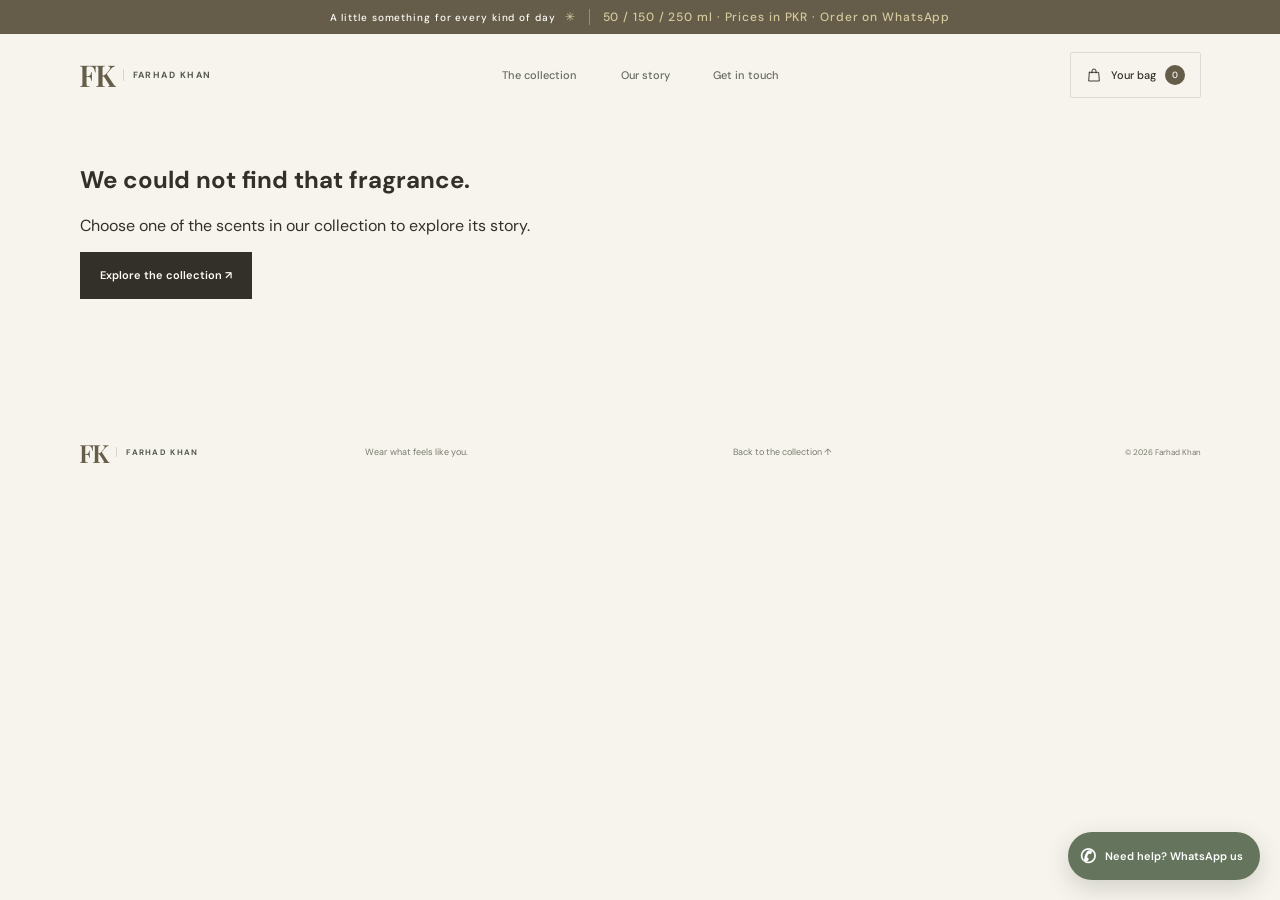
==== product.html @ 8f38ef14 "Upload perfume website" ====
<!DOCTYPE html>
<html lang="en">
  <head>
    <meta charset="UTF-8" />
    <meta name="viewport" content="width=device-width, initial-scale=1.0" />
    <meta name="description" content="Explore perfume notes, sizes, customer reviews, and ordering details at Farhad Khan." />
    <meta name="theme-color" content="#f7f4ed" />
    <title>Perfume details — Farhad Khan</title>
    <link rel="preconnect" href="https://fonts.googleapis.com" />
    <link rel="preconnect" href="https://fonts.gstatic.com" crossorigin />
    <link href="https://fonts.googleapis.com/css2?family=DM+Sans:wght@400;500;600;700&family=Playfair+Display:ital,wght@0,500;0,600;0,700;1,500;1,600&display=swap" rel="stylesheet" />
    <link rel="stylesheet" href="style.css" />
    <link rel="stylesheet" href="product.css" />
  </head>
  <body class="product-page">
    <div class="announcement">A little something for every kind of day <span aria-hidden="true">✳</span><span class="announcement-note">50 / 150 / 250 ml · Prices in PKR · Order on WhatsApp</span></div>
    <header class="site-header">
      <a class="wordmark" href="index.html" aria-label="Farhad Khan home"><span class="wordmark-monogram">FK</span><span class="wordmark-name">FARHAD KHAN</span></a>
      <nav class="main-nav" aria-label="Main navigation"><a href="index.html#collection">The collection</a><a href="index.html#our-story">Our story</a><a href="index.html#contact">Get in touch</a></nav>
      <button class="header-link cart-toggle" type="button" aria-label="Open shopping bag"><svg aria-hidden="true" viewBox="0 0 24 24"><path d="M5 8h14l1 13H4L5 8Z" /><path d="M9 9V6a3 3 0 0 1 6 0v3" /></svg><span class="cart-toggle-label">Your bag</span><span class="cart-count" aria-live="polite">0</span></button>
    </header>

    <main class="product-page-main">
      <nav class="product-breadcrumb" aria-label="Breadcrumb"><a href="index.html">Home</a><span aria-hidden="true">/</span><a href="index.html#collection">The collection</a><span aria-hidden="true">/</span><span data-product-breadcrumb>Perfume details</span></nav>
      <section class="product-detail" aria-labelledby="detail-title">
        <div class="detail-gallery">
          <div class="detail-photo-stage">
            <button class="detail-gallery-arrow" type="button" data-gallery-step="-1" aria-label="Previous product photo">←</button>
            <img class="detail-photo" data-detail-photo src="" alt="" fetchpriority="high" />
            <button class="detail-gallery-arrow" type="button" data-gallery-step="1" aria-label="Next product photo">→</button>
            <span class="detail-photo-caption">PRODUCT PHOTOGRAPHY · FULL IMAGE</span>
          </div>
          <div class="detail-gallery-dots" role="group" aria-label="Choose product photo"></div>
        </div>
        <div class="detail-copy">
          <p class="eyebrow"><span></span> <span data-detail-family></span></p>
          <h1 id="detail-title" data-detail-name></h1>
          <p class="detail-type" data-detail-type></p>
          <div class="detail-rating"><span class="rating-stars" data-rating-stars aria-hidden="true"></span><span data-rating-summary>No ratings yet</span><a href="#reviews" data-review-count>Be the first to leave a review</a></div>
          <p class="detail-description" data-detail-description></p>
          <div class="detail-notes" data-detail-notes></div>
          <p class="detail-stock" data-detail-stock>In stock · please confirm availability on WhatsApp</p>
          <label class="detail-size-label" for="detail-size">Choose your size</label>
          <select id="detail-size" class="detail-size-select" data-detail-size><option value="50">50 ml</option><option value="150">150 ml</option><option value="250">250 ml</option></select>
          <p class="detail-price" data-detail-price></p>
          <p class="detail-price-note">Price in PKR. 50 ml costs PKR 599, 150 ml costs PKR 1,199, and 250 ml costs PKR 2,999.</p>
          <button class="button button-dark detail-add-button" type="button" data-detail-add>Add to bag <span aria-hidden="true">+</span></button>
          <a class="detail-whatsapp" href="https://wa.me/923136000665?text=Hello%20Farhad%20Khan%2C%20I%20have%20a%20question%20about%20a%20perfume." target="_blank" rel="noopener noreferrer">Need help choosing? Chat with us on WhatsApp ↗</a>
        </div>
      </section>

      <section class="detail-reviews" id="reviews" aria-labelledby="reviews-title">
        <div class="reviews-heading"><div><p class="eyebrow"><span></span> From the scent community</p><h2 id="reviews-title">Customer <em>notes.</em></h2></div><p>Reviews are saved only in this browser and are not purchase-verified.</p></div>
        <div class="review-list" data-review-list aria-live="polite"></div>
        <form class="review-form" data-review-form>
          <h3>Leave a review</h3>
          <label>Your name<input name="name" autocomplete="name" required maxlength="60" /></label>
          <label>Your rating<select name="rating" required><option value="">Choose a rating</option><option value="5">5 — Loved it</option><option value="4">4 — Really liked it</option><option value="3">3 — It's nice</option><option value="2">2 — Not for me</option><option value="1">1 — Disappointed</option></select></label>
          <label>Your review<textarea name="review" required minlength="10" maxlength="600" rows="4" placeholder="What did you think of this fragrance?"></textarea></label>
          <button class="button button-dark" type="submit">Post review <span aria-hidden="true">↗</span></button>
          <p class="review-status" role="status" aria-live="polite"></p>
        </form>
      </section>

      <section class="detail-recommendations" aria-labelledby="recommendations-title"><p class="eyebrow"><span></span> More to discover</p><h2 id="recommendations-title">Find your next <em>feeling.</em></h2><div class="recommendation-grid" data-recommendations></div></section>
    </main>
    <footer class="site-footer"><a class="wordmark footer-wordmark" href="index.html"><span class="wordmark-monogram">FK</span><span class="wordmark-name">FARHAD KHAN</span></a><p>Wear what feels like you.</p><a class="footer-top-link" href="index.html#collection">Back to the collection ↑</a><span class="footer-copyright">© 2026 Farhad Khan</span></footer>
    <a class="whatsapp-help" href="https://wa.me/923136000665?text=Hello%20Farhad%20Khan%2C%20I%20need%20help%20choosing%20a%20perfume." target="_blank" rel="noopener noreferrer" aria-label="Get help on WhatsApp"><span class="whatsapp-help-icon" aria-hidden="true">✆</span><span>Need help? WhatsApp us</span></a>

    <dialog class="cart-dialog" id="cart-dialog" aria-labelledby="cart-title">
      <div class="cart-shell"><header class="cart-header"><div><p class="product-family">YOUR FARHAD KHAN EDIT</p><h2 id="cart-title">Your bag <span class="cart-title-count"></span></h2></div><button class="dialog-close" type="button" data-close-cart aria-label="Close shopping bag">×</button></header>
        <div class="cart-items" aria-live="polite"></div><div class="cart-empty" hidden><p>Your bag is waiting for a little something.</p><a class="button button-dark" href="index.html#collection">Explore the collection ↗</a></div>
        <div class="cart-summary"><div class="cart-subtotal-row"><span>Subtotal</span><strong class="cart-subtotal">PKR 0</strong></div><p>Delivery charges and payment are confirmed with you on WhatsApp.</p></div>
        <form class="checkout-form" id="checkout-form"><p class="checkout-heading">Where should we send your order?</p><label>Full name<input name="name" autocomplete="name" required maxlength="100" /></label><div class="checkout-field-row"><label>Phone number<input name="phone" type="tel" autocomplete="tel" required maxlength="30" /></label><label>City<input name="city" autocomplete="address-level2" required maxlength="80" /></label></div><label>Delivery address<textarea name="address" autocomplete="street-address" rows="2" required maxlength="300"></textarea></label><button class="button button-dark checkout-button" type="submit">Continue to WhatsApp <span aria-hidden="true">↗</span></button><a class="whatsapp-fallback" href="#" target="_blank" rel="noopener noreferrer" hidden>Open your WhatsApp order ↗</a><p class="checkout-status" role="status" aria-live="polite"></p><p class="checkout-disclaimer">No online payment is taken here. We will confirm your order, delivery charges and payment method on WhatsApp.</p></form>
      </div>
    </dialog>
    <p class="shop-toast" role="status" aria-live="polite"></p>
    <script src="catalog.js"></script>
    <script src="product.js" defer></script>
  </body>
</html>
---- style.css ----
:root {
  color-scheme: light;
  --ink: #28332d;
  --muted: #777a6d;
  --olive: #777e5c;
  --olive-dark: #545a41;
  --paper: #f7f5ef;
  --white: #fffefa;
  --line: #e8e5db;
  --serif: "Playfair Display", Georgia, serif;
  --sans: "DM Sans", Arial, sans-serif;
}

* {
  box-sizing: border-box;
}

html {
  scroll-behavior: smooth;
}

body {
  margin: 0;
  background: var(--paper);
  color: var(--ink);
  font-family: var(--sans);
  -webkit-font-smoothing: antialiased;
}

a {
  color: inherit;
  text-decoration: none;
}

button {
  font: inherit;
}

.announcement {
  display: flex;
  min-height: 34px;
  align-items: center;
  justify-content: center;
  gap: 9px;
  background: var(--olive-dark);
  color: #fffefa;
  font-size: 10px;
  font-weight: 500;
  letter-spacing: 0.09em;
  text-align: center;
}

.announcement span {
  color: #d5ca9e;
  font-size: 12px;
}

.site-header {
  position: relative;
  z-index: 2;
  display: flex;
  min-height: 82px;
  align-items: center;
  justify-content: space-between;
  gap: 28px;
  padding: 0 max(6.2vw, calc((100vw - 1240px) / 2));
  background: var(--paper);
}

.wordmark {
  display: inline-flex;
  flex: 0 0 auto;
  align-items: center;
  gap: 9px;
}

.wordmark-monogram {
  color: var(--olive-dark);
  font-family: var(--serif);
  font-size: 30px;
  font-weight: 600;
  letter-spacing: -0.08em;
  line-height: 1;
}

.wordmark-name {
  padding-left: 9px;
  border-left: 1px solid #d7d5cb;
  color: #56594f;
  font-size: 9px;
  font-weight: 700;
  letter-spacing: 0.16em;
}

.main-nav {
  display: flex;
  align-items: center;
  gap: clamp(22px, 3.4vw, 48px);
}

.main-nav a,
.header-link {
  font-size: 11px;
  font-weight: 500;
  transition: color 160ms ease;
}

.main-nav a {
  color: #686b61;
}

.main-nav a:hover,
.header-link:hover {
  color: var(--olive);
}

.header-link {
  padding: 12px 15px;
  border: 1px solid #dedbd1;
  border-radius: 2px;
  white-space: nowrap;
}

.cart-toggle {
  display: inline-flex;
  align-items: center;
  gap: 9px;
  background: transparent;
  color: var(--ink);
  cursor: pointer;
}

.cart-toggle svg {
  width: 16px;
  height: 16px;
  fill: none;
  stroke: currentColor;
  stroke-linecap: round;
  stroke-linejoin: round;
  stroke-width: 1.4px;
}

.cart-count {
  display: grid;
  width: 20px;
  height: 20px;
  place-items: center;
  border-radius: 50%;
  background: var(--olive-dark);
  color: #fffefa;
  font-size: 9px;
}

.cart-toggle.has-bump .cart-count {
  animation: bag-bump 420ms ease;
}

.hero {
  position: relative;
  display: grid;
  min-height: 535px;
  grid-template-columns: 1.1fr 0.9fr;
  align-items: center;
  gap: 7%;
  overflow: hidden;
  padding: 74px max(10.5vw, calc((100vw - 1120px) / 2)) 82px;
  background:
    radial-gradient(ellipse at 79% 49%, rgba(212, 214, 194, 0.44), transparent 35%),
    #eceee6;
}

.hero-copy {
  position: relative;
  z-index: 1;
  max-width: 500px;
}

.eyebrow {
  display: flex;
  align-items: center;
  gap: 9px;
  margin: 0 0 22px;
  color: var(--olive);
  font-size: 9px;
  font-weight: 700;
  letter-spacing: 0.17em;
  text-transform: uppercase;
}

.eyebrow > span {
  width: 19px;
  height: 1px;
  background: var(--olive);
}

.hero h1,
.section-heading h2,
.story h2 {
  margin: 0;
  font-family: var(--serif);
  font-weight: 500;
  letter-spacing: -0.055em;
}

.hero h1 {
  font-size: clamp(53px, 6.1vw, 80px);
  line-height: 1.03;
}

.hero h1 em,
.section-heading h2 em,
.story h2 em {
  color: var(--olive);
  font-weight: 500;
}

.hero-description {
  max-width: 365px;
  margin: 23px 0 27px;
  color: #686c61;
  font-size: 13px;
  line-height: 1.85;
}

.button {
  display: inline-flex;
  min-height: 47px;
  align-items: center;
  justify-content: center;
  gap: 22px;
  padding: 0 19px;
  border: 1px solid var(--ink);
  font-size: 11px;
  font-weight: 600;
  transition:
    background-color 160ms ease,
    color 160ms ease;
}

.button-dark {
  background: var(--ink);
  color: var(--white);
}

.button-dark:hover {
  background: var(--olive-dark);
  border-color: var(--olive-dark);
}

.hero-footnote {
  margin: 18px 0 0;
  color: #777a6d;
  font-size: 9px;
  letter-spacing: 0.035em;
}

.hero-art {
  position: relative;
  display: grid;
  width: min(100%, 380px);
  aspect-ratio: 0.96;
  place-items: center;
  justify-self: center;
  border: 1px solid rgba(119, 126, 92, 0.2);
  border-radius: 50%;
  background:
    radial-gradient(circle at 50% 49%, rgba(255, 254, 250, 0.91) 0 34%, transparent 34.5%),
    radial-gradient(circle, rgba(244, 242, 232, 0.72) 0 48%, transparent 48.5%);
  transform-style: preserve-3d;
  transition:
    transform 300ms ease,
    box-shadow 300ms ease;
}

@media (hover: hover) and (pointer: fine) {
  .hero-art:hover {
    transform: perspective(850px) rotateX(5deg) rotateY(-7deg);
    box-shadow: 0 28px 54px rgba(67, 72, 51, 0.12);
  }
}

.hero-art::before,
.hero-art::after {
  position: absolute;
  width: 70%;
  height: 70%;
  border: 1px solid rgba(119, 126, 92, 0.14);
  border-radius: 50%;
  content: "";
}

.hero-art::after {
  width: 83%;
  height: 83%;
  border-style: dashed;
  border-color: rgba(119, 126, 92, 0.12);
}

.hero-seal {
  position: relative;
  z-index: 1;
  display: flex;
  width: 180px;
  height: 180px;
  flex-direction: column;
  align-items: center;
  justify-content: center;
  border: 1px solid #c8c9b5;
  border-radius: 50%;
  background: #f9f8f2;
  box-shadow: 0 12px 40px rgba(67, 72, 51, 0.08);
  text-align: center;
  transform: translateZ(36px);
}

.seal-small,
.seal-mark {
  color: #787c66;
  font-size: 7px;
  font-weight: 600;
  letter-spacing: 0.2em;
}

.seal-large {
  margin: 9px 0 11px;
  color: var(--ink);
  font-family: var(--serif);
  font-size: 31px;
  font-style: italic;
  letter-spacing: -0.04em;
  line-height: 1.06;
}

.seal-mark {
  font-size: 6px;
}

.hero-art-label,
.hero-art-caption {
  position: absolute;
  z-index: 1;
  color: #777b67;
  font-size: 8px;
  font-weight: 600;
  letter-spacing: 0.14em;
  line-height: 1.8;
}

.hero-art-label {
  top: 11%;
  right: 7%;
  text-align: right;
}

.hero-art-caption {
  bottom: 10%;
  left: 8%;
  font-family: var(--serif);
  font-size: 11px;
  font-style: italic;
  font-weight: 500;
  letter-spacing: 0.04em;
}

.hero-art-spark {
  position: absolute;
  z-index: 1;
  color: #949878;
}

.hero-art-spark-one {
  top: 25%;
  left: 10%;
  font-size: 22px;
}

.hero-art-spark-two {
  right: 13%;
  bottom: 23%;
  font-size: 16px;
}

.hero-side-note {
  position: absolute;
  top: 50%;
  right: 22px;
  color: #8a8d7e;
  font-size: 8px;
  letter-spacing: 0.18em;
  writing-mode: vertical-rl;
}

.section-wrap {
  width: min(1080px, calc(100% - 80px));
  margin: 0 auto;
}

.collection {
  padding-top: 93px;
  padding-bottom: 103px;
}

.section-heading {
  display: flex;
  align-items: flex-end;
  justify-content: space-between;
  gap: 30px;
}

.section-heading .eyebrow {
  margin-bottom: 14px;
}

.section-heading h2,
.story h2 {
  font-size: clamp(37px, 4.2vw, 52px);
  line-height: 1.16;
}

.section-intro {
  max-width: 260px;
  margin: 0 0 5px;
  color: var(--muted);
  font-size: 11px;
  line-height: 1.85;
}

.collection-toolbar {
  display: flex;
  min-height: 68px;
  align-items: center;
  justify-content: space-between;
  gap: 20px;
  margin-top: 34px;
  border-top: 1px solid var(--line);
  border-bottom: 1px solid var(--line);
}

.collection-count {
  flex: 0 0 auto;
  margin: 0;
  color: #777a6d;
  font-size: 8px;
  font-weight: 700;
  letter-spacing: 0.14em;
}

.collection-count span {
  padding: 0 4px;
  color: #b6b5a5;
}

.price-note {
  margin: 12px 0 0;
  color: var(--muted);
  font-size: 9px;
  text-align: right;
}

.filter-list {
  display: flex;
  flex-wrap: wrap;
  gap: 5px;
}

.filter-button {
  min-height: 31px;
  padding: 0 13px;
  border: 1px solid transparent;
  border-radius: 20px;
  background: transparent;
  color: #74766d;
  cursor: pointer;
  font-size: 9px;
  transition:
    border-color 160ms ease,
    background-color 160ms ease,
    color 160ms ease;
}

.filter-button:hover {
  border-color: #d7d8ca;
}

.filter-button.is-active {
  border-color: var(--olive-dark);
  background: var(--olive-dark);
  color: #fffefa;
}

.product-grid {
  display: grid;
  grid-template-columns: repeat(2, minmax(0, 1fr));
  gap: 42px 27px;
  padding-top: 28px;
}

.product-card {
  --tilt-x: 0deg;
  --tilt-y: 0deg;
  --glow-x: 50%;
  --glow-y: 50%;
  position: relative;
  min-width: 0;
  border: 1px solid rgba(117, 117, 93, 0.12);
  background: var(--white);
  box-shadow: 0 6px 20px rgba(40, 51, 45, 0.055);
  transform: perspective(1100px) rotateX(var(--tilt-x)) rotateY(var(--tilt-y));
  transform-style: preserve-3d;
  transition:
    transform 220ms ease,
    box-shadow 220ms ease;
  will-change: transform;
}

.product-card::after {
  position: absolute;
  z-index: 2;
  inset: 0;
  background: radial-gradient(
    circle at var(--glow-x) var(--glow-y),
    rgba(255, 255, 255, 0.2),
    transparent 42%
  );
  content: "";
  opacity: 0;
  pointer-events: none;
  transition: opacity 180ms ease;
}

.product-card[hidden] {
  display: none;
}

.product-card.is-tilting {
  transition:
    transform 80ms ease-out,
    box-shadow 220ms ease;
  box-shadow: 0 22px 42px rgba(40, 51, 45, 0.15);
}

.product-card.is-tilting::after {
  opacity: 1;
}

.product-card > .product-image {
  transform: translateZ(18px);
}

.product-card > .product-info {
  position: relative;
  z-index: 1;
  transform: translateZ(11px);
}

.product-image-button {
  display: block;
  width: 100%;
  padding: 0;
  border: 0;
  color: inherit;
  cursor: pointer;
  font: inherit;
  text-align: left;
}

.product-image {
  position: relative;
  overflow: hidden;
  aspect-ratio: 1.13 / 1;
  background-color: #e7e2d7;
  background-image: url("./assets/fragrance-collection.png");
  background-repeat: no-repeat;
  background-size: 240% auto;
  isolation: isolate;
}

.image-view-label {
  position: absolute;
  right: 12px;
  bottom: 12px;
  left: 12px;
  display: flex;
  min-height: 40px;
  align-items: center;
  justify-content: space-between;
  padding: 0 13px;
  background: rgba(255, 254, 250, 0.95);
  color: var(--ink);
  font-size: 10px;
  font-weight: 600;
  opacity: 0;
  transform: translateY(7px);
  transition:
    opacity 180ms ease,
    transform 180ms ease;
}

.product-image-button:hover .image-view-label,
.product-image-button:focus-visible .image-view-label {
  opacity: 1;
  transform: translateY(0);
}

.product-image::after {
  position: absolute;
  z-index: -1;
  inset: 0;
  background: linear-gradient(180deg, rgba(31, 35, 28, 0.12), transparent 22%, transparent 72%, rgba(31, 35, 28, 0.18));
  content: "";
}

.image-oud {
  background-position: 10% 6%;
}

.image-sirf {
  background-position: 95% 6%;
}

.image-kashish {
  background-position: 10% 74%;
}

.image-elixir {
  background-position: 95% 74%;
}

.image-number,
.image-note {
  position: absolute;
  top: 16px;
  color: #fffefa;
  font-size: 8px;
  font-weight: 600;
  letter-spacing: 0.14em;
  text-shadow: 0 1px 6px rgba(31, 35, 28, 0.45);
}

.image-number {
  left: 17px;
}

.image-note {
  right: 17px;
  font-family: var(--serif);
  font-size: 11px;
  font-style: italic;
  font-weight: 500;
  letter-spacing: 0.025em;
}

.product-info {
  padding: 21px 21px 22px;
}

.product-title-row {
  display: flex;
  align-items: flex-start;
  justify-content: space-between;
  gap: 14px;
}

.product-family {
  margin: 0 0 7px;
  color: var(--olive);
  font-size: 8px;
  font-weight: 700;
  letter-spacing: 0.17em;
}

.product-title-row h3 {
  margin: 0;
  font-family: var(--serif);
  font-size: clamp(22px, 2.7vw, 30px);
  font-weight: 500;
  letter-spacing: -0.045em;
  line-height: 1.17;
}

.product-name-button {
  padding: 0;
  border: 0;
  background: none;
  color: inherit;
  cursor: pointer;
  font: inherit;
  text-align: left;
}

.product-name-button:hover {
  color: var(--olive-dark);
}

.product-star {
  padding-top: 2px;
  color: #979a78;
  font-size: 17px;
}

.product-type {
  margin: 11px 0 17px;
  color: #6d7066;
  font-size: 9px;
  letter-spacing: 0.025em;
}

.scent-notes {
  display: grid;
  gap: 6px;
  padding-top: 13px;
  border-top: 1px solid #edebe4;
}

.scent-notes p {
  display: grid;
  grid-template-columns: 47px 1fr;
  gap: 9px;
  margin: 0;
  color: #55594f;
  font-size: 9px;
  line-height: 1.55;
}

.scent-notes p > span {
  color: #91927f;
  font-size: 7px;
  font-weight: 700;
  letter-spacing: 0.13em;
}

.product-buy-row {
  display: flex;
  align-items: center;
  justify-content: space-between;
  gap: 12px;
  padding-top: 16px;
  margin-top: 17px;
  border-top: 1px solid #edebe4;
}

.product-price {
  margin: 0;
  color: var(--ink);
  font-family: var(--serif);
  font-size: 17px;
  font-weight: 600;
  white-space: nowrap;
}

.product-price span {
  color: var(--muted);
  font-family: var(--sans);
  font-size: 8px;
  font-weight: 400;
}

.add-to-cart {
  display: inline-flex;
  min-height: 39px;
  align-items: center;
  justify-content: center;
  gap: 11px;
  padding: 0 13px;
  border: 1px solid var(--olive-dark);
  background: var(--olive-dark);
  color: var(--white);
  cursor: pointer;
  font-size: 9px;
  font-weight: 600;
  transition:
    background-color 160ms ease,
    color 160ms ease,
    transform 160ms ease;
}

.add-to-cart:hover {
  transform: translateY(-2px);
  background: transparent;
  color: var(--olive-dark);
}

.add-to-cart > span {
  font-size: 15px;
  font-weight: 400;
}

.filter-empty {
  margin: 30px 0 0;
  color: var(--muted);
  font-size: 13px;
}

.story {
  position: relative;
  display: grid;
  min-height: 284px;
  grid-template-columns: 1fr 0.72fr;
  align-content: center;
  align-items: center;
  column-gap: 50px;
  row-gap: 18px;
  overflow: hidden;
  padding: 56px max(10.5vw, calc((100vw - 1120px) / 2));
  background: #e9eae1;
}

.story-mark {
  position: absolute;
  right: 5%;
  bottom: -60px;
  color: rgba(119, 126, 92, 0.055);
  font-family: var(--serif);
  font-size: 310px;
  letter-spacing: -0.1em;
  line-height: 1;
  pointer-events: none;
}

.story-copy,
.story-description,
.text-link {
  position: relative;
  z-index: 1;
}

.story-copy .eyebrow {
  margin-bottom: 15px;
}

.story h2 {
  font-size: clamp(34px, 4vw, 48px);
}

.story-description {
  max-width: 310px;
  margin: 22px 0 0;
  color: #696d61;
  font-size: 11px;
  line-height: 1.9;
}

.text-link {
  justify-self: start;
  padding-bottom: 5px;
  border-bottom: 1px solid #9c9e8b;
  color: var(--olive-dark);
  font-size: 10px;
  font-weight: 600;
}

.text-link span {
  margin-left: 12px;
}

.site-footer {
  display: grid;
  min-height: 107px;
  grid-template-columns: 1fr 1fr 1fr 1fr;
  align-items: center;
  gap: 20px;
  padding: 20px max(6.2vw, calc((100vw - 1240px) / 2));
  background: var(--paper);
}

.footer-wordmark .wordmark-monogram {
  font-size: 25px;
}

.footer-wordmark .wordmark-name {
  font-size: 8px;
}

.site-footer > p,
.footer-top-link,
.footer-copyright {
  margin: 0;
  color: #777a6d;
  font-size: 9px;
}

.footer-top-link {
  justify-self: center;
}

.footer-copyright {
  justify-self: end;
  font-size: 8px;
}

.product-dialog,
.cart-dialog {
  padding: 0;
  border: 1px solid rgba(117, 117, 93, 0.18);
  background: var(--white);
  color: var(--ink);
  box-shadow: 0 28px 90px rgba(30, 36, 30, 0.2);
}

.product-dialog {
  width: min(740px, calc(100% - 36px));
  max-width: 740px;
  max-height: min(620px, calc(100dvh - 36px));
  overflow: auto;
}

.product-dialog::backdrop,
.cart-dialog::backdrop {
  background: rgba(28, 33, 28, 0.53);
  backdrop-filter: blur(4px);
}

.product-dialog[open] {
  animation: dialog-arrive 240ms ease-out both;
}

.product-dialog-shell {
  position: relative;
  display: grid;
  min-height: 410px;
  grid-template-columns: 1fr 1fr;
}

.dialog-close {
  position: absolute;
  z-index: 3;
  top: 13px;
  right: 13px;
  display: grid;
  width: 36px;
  height: 36px;
  place-items: center;
  border: 1px solid var(--line);
  border-radius: 50%;
  background: var(--white);
  color: var(--ink);
  cursor: pointer;
  font-size: 22px;
  line-height: 1;
}

.quick-view-image {
  min-height: 410px;
  background-color: #e7e2d7;
  background-image: url("./assets/fragrance-collection.png");
  background-repeat: no-repeat;
  background-size: 240% auto;
}

.quick-view-info {
  display: flex;
  flex-direction: column;
  align-items: flex-start;
  justify-content: center;
  padding: 48px 32px 32px;
}

.quick-view-info h2,
.cart-header h2 {
  margin: 0;
  font-family: var(--serif);
  font-size: clamp(29px, 4vw, 39px);
  font-weight: 500;
  letter-spacing: -0.05em;
  line-height: 1.15;
}

.quick-view-info .product-type {
  margin: 12px 0 19px;
  line-height: 1.65;
}

.quick-view-info .scent-notes {
  width: 100%;
}

.quick-view-price {
  margin: 20px 0 13px;
  font-family: var(--serif);
  font-size: 21px;
  font-weight: 600;
}

.quick-view-add {
  width: 100%;
  min-height: 46px;
}

.sample-price-reminder {
  margin: 10px 0 0;
  color: var(--muted);
  font-size: 9px;
}

.cart-dialog {
  width: min(490px, 100%);
  max-width: none;
  height: 100dvh;
  max-height: 100dvh;
  margin: 0 0 0 auto;
  overflow: auto;
  border-right: 0;
  border-top: 0;
  border-bottom: 0;
}

.cart-dialog[open] {
  animation: drawer-arrive 260ms ease-out both;
}

.cart-shell {
  min-height: 100%;
  padding: 28px 27px 24px;
}

.cart-header {
  position: relative;
  display: flex;
  align-items: center;
  justify-content: space-between;
  padding: 6px 47px 19px 0;
  border-bottom: 1px solid var(--line);
}

.cart-header .product-family {
  margin-bottom: 8px;
}

.cart-header h2 {
  font-size: 32px;
}

.cart-header .dialog-close {
  top: 4px;
  right: 0;
}

.cart-item {
  display: grid;
  grid-template-columns: 86px minmax(0, 1fr);
  gap: 15px;
  padding: 19px 0;
  border-bottom: 1px solid var(--line);
  animation: product-arrive 340ms ease backwards;
}

.cart-item-image {
  width: 86px;
  height: 92px;
  background-color: #e7e2d7;
  background-image: url("./assets/fragrance-collection.png");
  background-repeat: no-repeat;
  background-size: 260% auto;
}

.cart-item-details {
  min-width: 0;
}

.cart-item-details h3 {
  margin: 0;
  font-family: var(--serif);
  font-size: 18px;
  font-weight: 500;
}

.cart-item-size,
.cart-item-price {
  margin: 4px 0 0;
  font-size: 10px;
}

.cart-item-price {
  font-weight: 700;
}

.quantity-controls {
  display: flex;
  align-items: center;
  gap: 10px;
  margin-top: 10px;
}

.quantity-button {
  display: grid;
  width: 26px;
  height: 26px;
  place-items: center;
  border: 1px solid var(--line);
  background: transparent;
  color: var(--ink);
  cursor: pointer;
  font-size: 15px;
}

.quantity-controls > span {
  min-width: 14px;
  font-size: 10px;
  text-align: center;
}

.remove-item {
  padding: 4px 0;
  margin-left: auto;
  border: 0;
  background: transparent;
  color: var(--muted);
  cursor: pointer;
  font-size: 9px;
  text-decoration: underline;
  text-underline-offset: 3px;
}

.cart-empty {
  padding: 41px 0;
  text-align: center;
}

.cart-empty > p {
  margin: 0 0 19px;
  color: var(--muted);
  font-size: 12px;
}

.cart-empty .button {
  min-height: 42px;
  font-size: 10px;
}

.cart-summary {
  padding: 17px 0 13px;
}

.cart-subtotal-row {
  display: flex;
  align-items: center;
  justify-content: space-between;
  font-size: 12px;
}

.cart-subtotal-row strong {
  font-family: var(--serif);
  font-size: 19px;
}

.cart-summary > p {
  margin: 7px 0 0;
  color: var(--muted);
  font-size: 9px;
  line-height: 1.6;
}

.checkout-form {
  display: grid;
  gap: 13px;
  padding-top: 16px;
  border-top: 1px solid var(--line);
}

.checkout-form[hidden] {
  display: none;
}

.checkout-heading {
  margin: 0;
  font-family: var(--serif);
  font-size: 19px;
}

.checkout-form label {
  display: grid;
  gap: 6px;
  color: #575a50;
  font-size: 9px;
  font-weight: 600;
}

.checkout-form input,
.checkout-form textarea {
  width: 100%;
  min-height: 38px;
  padding: 9px 10px;
  border: 1px solid #e1dfd5;
  border-radius: 0;
  background: #fffefa;
  color: var(--ink);
  font: 11px var(--sans);
}

.checkout-form textarea {
  min-height: 56px;
  resize: vertical;
}

.checkout-field-row {
  display: grid;
  grid-template-columns: 1fr 1fr;
  gap: 12px;
}

.checkout-button {
  width: 100%;
  min-height: 47px;
  margin-top: 1px;
  cursor: pointer;
}

.checkout-form button > span {
  margin-left: auto;
}

.whatsapp-fallback:not([hidden]) {
  justify-self: center;
  color: var(--olive-dark);
  font-size: 10px;
  font-weight: 600;
  text-decoration: underline;
  text-underline-offset: 3px;
}

.checkout-status {
  margin: 0;
  color: var(--olive-dark);
  font-size: 10px;
  line-height: 1.5;
}

.checkout-disclaimer {
  margin: 0;
  color: var(--muted);
  font-size: 9px;
  line-height: 1.65;
}

.shop-toast {
  position: fixed;
  z-index: 10;
  right: 22px;
  bottom: 22px;
  max-width: calc(100% - 32px);
  padding: 13px 18px;
  margin: 0;
  background: var(--ink);
  color: var(--white);
  font-size: 11px;
  box-shadow: 0 8px 26px rgba(40, 51, 45, 0.17);
  opacity: 0;
  pointer-events: none;
  transform: translateY(9px);
  transition:
    opacity 180ms ease,
    transform 180ms ease;
}

.shop-toast.is-visible {
  opacity: 1;
  transform: translateY(0);
}

.product-card {
  animation: product-arrive 550ms backwards;
}

.product-card:nth-child(2) {
  animation-delay: 70ms;
}

.product-card:nth-child(3) {
  animation-delay: 140ms;
}

.product-card:nth-child(4) {
  animation-delay: 210ms;
}

.hero-copy {
  animation: hero-copy-arrive 700ms ease-out backwards;
}

.hero-art {
  animation: hero-art-arrive 800ms ease-out backwards;
}

@keyframes product-arrive {
  from {
    opacity: 0;
    transform: perspective(1100px) translateY(18px) rotateX(-2deg);
  }

  to {
    opacity: 1;
    transform: perspective(1100px) rotateX(var(--tilt-x)) rotateY(var(--tilt-y));
  }
}

@keyframes hero-copy-arrive {
  from {
    opacity: 0;
    transform: translateY(18px);
  }

  to {
    opacity: 1;
    transform: translateY(0);
  }
}

@keyframes hero-art-arrive {
  from {
    opacity: 0;
    transform: perspective(850px) rotateY(-9deg) scale(0.96);
  }

  to {
    opacity: 1;
    transform: perspective(850px) rotateY(0) scale(1);
  }
}

@keyframes bag-bump {
  45% {
    transform: scale(1.2);
  }

  100% {
    transform: scale(1);
  }
}

@keyframes dialog-arrive {
  from {
    opacity: 0;
    transform: translateY(12px) scale(0.98);
  }

  to {
    opacity: 1;
    transform: translateY(0) scale(1);
  }
}

@keyframes drawer-arrive {
  from {
    opacity: 0.6;
    transform: translateX(22px);
  }

  to {
    opacity: 1;
    transform: translateX(0);
  }
}

@media (min-width: 1400px) {
  .hero,
  .story {
    padding-right: calc((100vw - 1120px) / 2);
    padding-left: calc((100vw - 1120px) / 2);
  }
}

@media (max-width: 800px) {
  .site-header {
    min-height: 73px;
    flex-wrap: wrap;
    gap: 12px 20px;
    padding-right: 5%;
    padding-left: 5%;
  }

  .main-nav {
    order: 3;
    width: 100%;
    justify-content: center;
    gap: 32px;
    padding: 0 0 14px;
  }

  .header-link {
    margin-left: auto;
    padding: 10px 12px;
    font-size: 10px;
  }

  .hero {
    min-height: 465px;
    gap: 4%;
    padding: 64px 7%;
  }

  .hero h1 {
    font-size: clamp(49px, 7vw, 65px);
  }

  .hero-art {
    width: min(100%, 310px);
  }

  .hero-seal {
    width: 150px;
    height: 150px;
  }

  .seal-large {
    font-size: 27px;
  }

  .section-wrap {
    width: calc(100% - 56px);
  }

  .product-grid {
    gap: 28px 20px;
  }

  .product-info {
    padding: 18px 16px;
  }

  .story {
    column-gap: 30px;
    padding-right: 7%;
    padding-left: 7%;
  }

  .story-mark {
    font-size: 250px;
  }

  .site-footer {
    grid-template-columns: 1fr 1fr;
    row-gap: 16px;
    padding: 24px 6%;
  }

  .footer-top-link {
    justify-self: end;
  }

  .footer-copyright {
    justify-self: end;
  }
}

@media (max-width: 560px) {
  .announcement {
    min-height: 31px;
    font-size: 9px;
  }

  .site-header {
    min-height: 68px;
    gap: 11px;
  }

  .wordmark-monogram {
    font-size: 27px;
  }

  .wordmark-name {
    font-size: 8px;
  }

  .header-link {
    padding: 9px 10px;
    font-size: 9px;
  }

  .cart-toggle {
    gap: 7px;
  }

  .cart-toggle svg {
    width: 15px;
    height: 15px;
  }

  .main-nav {
    justify-content: space-between;
    gap: 14px;
    padding-bottom: 13px;
  }

  .main-nav a {
    font-size: 10px;
  }

  .hero {
    min-height: 0;
    grid-template-columns: 1fr;
    gap: 37px;
    padding: 58px 8% 49px;
  }

  .hero h1 {
    font-size: clamp(53px, 13vw, 70px);
  }

  .hero-description {
    margin-top: 18px;
    font-size: 12px;
  }

  .hero-art {
    width: min(78%, 280px);
  }

  .hero-side-note {
    top: auto;
    right: 13px;
    bottom: 18px;
  }

  .section-wrap {
    width: calc(100% - 36px);
  }

  .collection {
    padding-top: 66px;
    padding-bottom: 71px;
  }

  .section-heading {
    align-items: flex-start;
    flex-direction: column;
    gap: 13px;
  }

  .section-heading h2 {
    font-size: clamp(36px, 10vw, 48px);
  }

  .section-intro {
    max-width: 310px;
  }

  .collection-toolbar {
    align-items: flex-start;
    flex-direction: column;
    gap: 10px;
    padding: 15px 0;
    margin-top: 23px;
  }

  .filter-list {
    gap: 3px;
  }

  .filter-button {
    padding-right: 10px;
    padding-left: 10px;
    font-size: 8px;
  }

  .product-grid {
    grid-template-columns: 1fr;
    gap: 24px;
    padding-top: 19px;
  }

  .product-image {
    aspect-ratio: 1.1 / 1;
  }

  .product-info {
    padding: 19px 17px 20px;
  }

  .product-title-row h3 {
    font-size: 28px;
  }

  .product-buy-row {
    gap: 8px;
  }

  .product-price {
    font-size: 15px;
  }

  .product-price span {
    font-size: 7px;
  }

  .product-buy-row .add-to-cart {
    gap: 6px;
    padding: 0 9px;
    font-size: 8px;
  }

  .product-type {
    font-size: 9px;
  }

  .scent-notes p {
    font-size: 10px;
  }

  .story {
    min-height: 0;
    grid-template-columns: 1fr;
    gap: 6px;
    padding: 48px 8%;
  }

  .story h2 {
    font-size: clamp(34px, 9vw, 43px);
  }

  .story-description {
    margin: 12px 0 5px;
  }

  .story-mark {
    right: -20px;
    bottom: -38px;
    font-size: 190px;
  }

  .site-footer {
    grid-template-columns: 1fr auto;
    gap: 15px 12px;
    padding: 23px 7%;
  }

  .site-footer > p {
    grid-column: 1;
    grid-row: 2;
  }

  .footer-top-link {
    grid-column: 2;
    grid-row: 1;
  }

  .footer-copyright {
    grid-column: 2;
    grid-row: 2;
    font-size: 7px;
  }

  .product-dialog {
    width: calc(100% - 24px);
    max-height: calc(100dvh - 24px);
  }

  .product-dialog-shell {
    grid-template-columns: 1fr;
  }

  .quick-view-image {
    min-height: min(57vw, 250px);
  }

  .quick-view-info {
    padding: 21px 20px 22px;
  }

  .quick-view-info h2 {
    padding-right: 20px;
    font-size: 31px;
  }

  .quick-view-info .product-type {
    margin-bottom: 13px;
  }

  .quick-view-price {
    margin: 15px 0 10px;
    font-size: 19px;
  }

  .cart-dialog {
    width: 100%;
  }

  .cart-shell {
    padding: 23px 19px 20px;
  }

  .checkout-field-row {
    gap: 9px;
  }
}

@media (prefers-reduced-motion: reduce) {
  html {
    scroll-behavior: auto;
  }

  *,
  *::before,
  *::after {
    transition-duration: 0.01ms !important;
    animation-duration: 0.01ms !important;
    animation-iteration-count: 1 !important;
  }
}

.hero-campaign {
  min-height: clamp(650px, calc(100svh - 116px), 920px);
  grid-template-columns: minmax(260px, 0.78fr) minmax(0, 1.22fr);
  gap: clamp(32px, 6vw, 88px);
  padding: 54px max(9vw, calc((100vw - 1200px) / 2)) 82px;
  background:
    radial-gradient(ellipse at 73% 48%, rgba(139, 94, 255, 0.46), transparent 35%),
    radial-gradient(ellipse at 92% 17%, rgba(62, 148, 226, 0.2), transparent 28%),
    radial-gradient(ellipse at 15% 91%, rgba(119, 77, 195, 0.24), transparent 39%),
    linear-gradient(122deg, #100e1e 0%, #19132d 46%, #241342 100%);
}

.hero-campaign::before {
  border-color: rgba(205, 184, 255, 0.16);
}

.hero-campaign .hero-copy {
  z-index: 2;
  max-width: 470px;
  transform-style: preserve-3d;
}

.campaign-eyebrow,
.campaign-eyebrow .hero-family-label {
  color: #c8b4ff;
}

.campaign-eyebrow .hero-family-label {
  width: auto;
  height: auto;
  background: none;
}

.campaign-eyebrow > span:first-child {
  background: #c8b4ff;
}

.campaign-overline {
  color: #c3b6dd;
  font-size: 9px;
  letter-spacing: 0.17em;
}

.hero-campaign h1 {
  max-width: 520px;
  color: #332f29;
  font-size: clamp(54px, 6.3vw, 83px);
  line-height: 1.02;
  overflow-wrap: anywhere;
}

.hero-campaign h1 em {
  color: #d5c2ff;
  font-size: 0.75em;
}

.hero-campaign .hero-description {
  max-width: 420px;
  min-height: 70px;
  color: #d3cde0;
  font-size: 12px;
  line-height: 1.85;
}

.hero-campaign .hero-footnote {
  color: #b1a5cc;
}

.hero-campaign .button-gold {
  border-color: #d6c0ff;
  background: #d6c0ff;
  color: #19132d;
}

.hero-campaign .button-gold:hover {
  border-color: #e7dcff;
  background: #e7dcff;
}

.campaign-visual {
  z-index: 1;
  max-width: 680px;
  transform-style: preserve-3d;
}

.campaign-photo-frame {
  height: clamp(400px, 66vh, 680px);
  border-color: rgba(219, 203, 255, 0.34);
  background:
    radial-gradient(ellipse at 50% 48%, rgba(123, 77, 213, 0.52), transparent 56%),
    linear-gradient(145deg, rgba(52, 34, 89, 0.96), rgba(24, 18, 41, 0.96));
  box-shadow:
    0 38px 105px rgba(0, 0, 0, 0.44),
    0 0 70px rgba(135, 88, 229, 0.21);
  transform-style: preserve-3d;
}

.campaign-photo-frame::before {
  background:
    linear-gradient(112deg, transparent 28%, rgba(244, 235, 255, 0.38) 48%, transparent 68%),
    linear-gradient(135deg, rgba(198, 165, 255, 0.17), transparent 35%);
}

.campaign-photo-frame::after {
  background:
    linear-gradient(180deg, rgba(20, 14, 37, 0.13), transparent 19%, transparent 75%, rgba(20, 14, 37, 0.32)),
    linear-gradient(90deg, rgba(33, 20, 58, 0.08), transparent 28%, transparent 72%, rgba(33, 20, 58, 0.12));
}

.campaign-photo {
  object-fit: contain;
  object-position: center;
  background: transparent;
  transform: perspective(1100px) translateZ(20px) rotateX(var(--photo-tilt-x, 0deg)) rotateY(var(--photo-tilt-y, 0deg));
  transition: transform 260ms cubic-bezier(0.2, 0.75, 0.25, 1);
}

.campaign-vertical-note {
  top: 24px;
  right: 3px;
  color: #d0bfff;
}

.campaign-stamp {
  top: 13%;
  right: 5px;
  border-color: rgba(227, 208, 255, 0.72);
  background: rgba(40, 25, 68, 0.92);
  color: #eadfff;
  transform: translateZ(48px) rotate(8deg);
}

.campaign-shop-card {
  left: 3%;
  min-height: 76px;
  border: 1px solid rgba(210, 191, 255, 0.53);
  background: rgba(248, 245, 255, 0.97);
  box-shadow: 0 18px 50px rgba(5, 4, 14, 0.35);
  transform: translateZ(54px);
}

.campaign-shop-card strong {
  color: #211737;
}

.campaign-shop-card small {
  color: #736887;
}

.campaign-shop-arrow {
  color: #6b47a9;
}

.hero-carousel-controls {
  position: absolute;
  top: 50%;
  right: clamp(17px, 4.1vw, 62px);
  display: flex;
  flex-direction: column;
  grid-column: auto;
  gap: 13px;
  margin: 0;
  transform: translateY(-50%);
}

.hero-carousel-dots {
  flex-direction: column;
  gap: 11px;
}

.hero-carousel-arrow {
  border-color: rgba(217, 197, 255, 0.4);
  color: #f4edff;
}

.hero-carousel-arrow:hover,
.hero-carousel-arrow:focus-visible {
  background: rgba(198, 165, 255, 0.18);
}

.hero-carousel-dot {
  width: 8px;
  height: 8px;
  background: #8f80a9;
}

.hero-carousel-dot[aria-pressed="true"] {
  background: #e3d2ff;
  box-shadow: 0 0 0 4px rgba(216, 192, 255, 0.16), 0 0 14px rgba(216, 192, 255, 0.55);
}

.hero-carousel-progress {
  max-width: 27px;
  color: #d8c9f4;
  line-height: 1.5;
  text-align: center;
}

.hero-copy.is-changing {
  animation: hero-copy-switch 420ms cubic-bezier(0.2, 0.75, 0.25, 1) both;
}

.campaign-photo.is-switching {
  animation: hero-photo-switch 700ms cubic-bezier(0.2, 0.75, 0.25, 1) both;
}

@keyframes hero-copy-switch {
  0% {
    opacity: 0.45;
    transform: translateY(9px) translateZ(-8px);
  }

  100% {
    opacity: 1;
    transform: translateY(0) translateZ(0);
  }
}

@media (max-width: 800px) {
  .hero-campaign {
    min-height: 700px;
    grid-template-columns: minmax(220px, 0.9fr) minmax(0, 1.1fr);
    gap: 24px;
    padding: 45px 7%;
  }

  .campaign-visual {
    padding-right: 27px;
  }

  .campaign-photo-frame {
    height: clamp(400px, 60vh, 540px);
  }

  .hero-carousel-controls {
    right: 18px;
  }
}

@media (max-width: 560px) {
  .hero-campaign {
    min-height: 0;
    grid-template-columns: 1fr;
    gap: 21px;
    padding: 42px 8% 78px;
  }

  .hero-campaign h1 {
    max-width: 100%;
    font-size: clamp(45px, 12vw, 65px);
  }

  .hero-campaign .hero-description {
    min-height: 0;
    margin: 16px 0;
    font-size: 11px;
  }

  .hero-campaign .hero-footnote {
    margin-top: 13px;
  }

  .campaign-visual {
    width: calc(100% - 9px);
    max-width: 420px;
    justify-self: center;
    padding: 0 14px 28px 0;
    margin: 0 12px 0 0;
  }

  .campaign-photo-frame {
    height: clamp(310px, 95vw, 440px);
  }

  .campaign-shop-card {
    left: 3%;
    min-height: 62px;
  }

  .campaign-stamp {
    right: -6px;
    width: 77px;
    height: 77px;
  }

  .hero-carousel-controls {
    top: auto;
    right: auto;
    bottom: 23px;
    left: 50%;
    flex-direction: row;
    gap: 12px;
    transform: translateX(-50%);
  }

  .hero-carousel-dots {
    flex-direction: row;
    gap: 10px;
  }

  .hero-carousel-progress {
    max-width: none;
    white-space: nowrap;
  }
}

@media (prefers-reduced-motion: reduce) {
  .hero-campaign .hero-copy {
    animation: none;
  }

  .hero-copy.is-changing {
    animation: none;
  }
}

.announcement {
  position: relative;
  overflow: hidden;
}

.announcement-note {
  padding-left: 13px;
  margin-left: 4px;
  border-left: 1px solid rgba(255, 254, 250, 0.3);
  color: #e1dcc8;
  font-size: 9px;
}

.hero-campaign {
  min-height: min(760px, calc(100svh - 112px));
  grid-template-columns: 0.88fr 1.12fr;
  gap: clamp(38px, 7vw, 95px);
  padding: 64px max(8.5vw, calc((100vw - 1180px) / 2)) 70px;
  overflow: hidden;
  background:
    radial-gradient(ellipse at 76% 48%, rgba(157, 116, 54, 0.22), transparent 33%),
    radial-gradient(ellipse at 9% 92%, rgba(94, 112, 79, 0.18), transparent 37%),
    #252b23;
  color: #f8f5eb;
}

.hero-campaign::before {
  position: absolute;
  inset: 18px;
  border: 1px solid rgba(231, 216, 171, 0.105);
  content: "";
  pointer-events: none;
}

.hero-campaign .hero-copy {
  z-index: 1;
}

.campaign-eyebrow {
  margin-bottom: 29px;
  color: #ddca95;
}

.campaign-eyebrow > span {
  background: #ddca95;
}

.campaign-overline {
  margin: 0 0 15px;
  color: #b6b69f;
  font-size: 9px;
  font-weight: 600;
  letter-spacing: 0.2em;
}

.hero-campaign h1 {
  font-size: clamp(66px, 7.3vw, 98px);
  line-height: 0.98;
}

.hero-campaign h1 em {
  color: #ddc58b;
}

.hero-campaign .hero-description {
  max-width: 390px;
  margin: 24px 0 28px;
  color: #c7c6b8;
  font-size: 13px;
}

.campaign-actions {
  display: flex;
  flex-wrap: wrap;
  align-items: center;
  gap: 18px 20px;
}

.button-gold {
  min-height: 49px;
  border-color: #e1cb92;
  background: #e1cb92;
  color: #272b22;
  cursor: pointer;
}

.button-gold:hover {
  border-color: #f0dfb1;
  background: #f0dfb1;
  color: #272b22;
}

.campaign-link {
  padding: 8px 0;
  color: #e7e3d5;
  font-size: 10px;
}

.campaign-link span {
  margin-left: 8px;
  color: #ddc58b;
}

.hero-campaign .hero-footnote {
  margin-top: 25px;
  color: #adae9b;
  font-size: 8px;
  letter-spacing: 0.15em;
}

.campaign-visual {
  position: relative;
  width: 100%;
  max-width: 536px;
  justify-self: end;
  padding: 0 38px 34px 0;
  perspective: 1100px;
}

.campaign-photo-frame {
  position: relative;
  overflow: hidden;
  height: clamp(395px, 62vh, 625px);
  border: 1px solid rgba(240, 220, 170, 0.25);
  background: #584536;
  box-shadow: 0 33px 80px rgba(0, 0, 0, 0.34);
  transform: rotateY(-3deg) rotateX(1.5deg);
  transition:
    box-shadow 280ms ease,
    transform 400ms cubic-bezier(0.2, 0.72, 0.2, 1);
}

.campaign-visual:hover .campaign-photo-frame {
  box-shadow: 0 43px 90px rgba(0, 0, 0, 0.42);
  transform: rotateY(0) rotateX(0) translateY(-3px);
}

.campaign-photo {
  display: block;
  width: 100%;
  height: 100%;
  object-fit: cover;
  object-position: 50% 54%;
  animation: photo-arrive 1.2s 120ms both;
}

.campaign-photo-frame::after {
  position: absolute;
  inset: 0;
  background: linear-gradient(180deg, rgba(20, 23, 18, 0.22), transparent 19%, transparent 71%, rgba(20, 23, 18, 0.36));
  content: "";
  pointer-events: none;
}

.campaign-photo-index {
  position: absolute;
  z-index: 1;
  top: 17px;
  left: 18px;
  color: #fff8e8;
  font-size: 8px;
  font-weight: 600;
  letter-spacing: 0.17em;
}

.campaign-vertical-note {
  position: absolute;
  top: 21px;
  right: 2px;
  color: #d5c28b;
  font-size: 8px;
  letter-spacing: 0.18em;
  writing-mode: vertical-rl;
}

.campaign-stamp {
  position: absolute;
  z-index: 1;
  top: 17%;
  right: -15px;
  display: grid;
  width: 108px;
  height: 108px;
  align-content: center;
  justify-items: center;
  gap: 8px;
  border: 1px solid rgba(236, 216, 167, 0.65);
  border-radius: 50%;
  background: rgba(39, 42, 32, 0.88);
  color: #f0dfb1;
  text-align: center;
  transform: rotate(8deg);
  animation: stamp-breathe 5s ease-in-out infinite;
}

.campaign-stamp > span:first-child {
  font-family: var(--serif);
  font-size: 11px;
  line-height: 1.2;
}

.campaign-stamp-mark {
  font-size: 8px;
  letter-spacing: 0.09em;
}

.campaign-shop-card {
  position: absolute;
  right: 0;
  bottom: 0;
  left: 11%;
  display: flex;
  min-height: 77px;
  align-items: center;
  justify-content: space-between;
  gap: 12px;
  padding: 12px 19px;
  border: 1px solid rgba(224, 206, 157, 0.6);
  background: #f5f0e3;
  color: var(--ink);
  cursor: pointer;
  text-align: left;
  transition:
    background-color 180ms ease,
    transform 180ms ease;
}

.campaign-shop-card:hover {
  background: #fffaf0;
  transform: translateY(-3px);
}

.campaign-shop-card > span:first-child {
  display: grid;
  gap: 4px;
}

.campaign-shop-card small {
  color: #7b795f;
  font-size: 7px;
  font-weight: 600;
  letter-spacing: 0.14em;
}

.campaign-shop-card strong {
  font-family: var(--serif);
  font-size: 18px;
  font-weight: 600;
  letter-spacing: 0.015em;
}

.campaign-shop-arrow {
  display: grid;
  width: 35px;
  height: 35px;
  flex: 0 0 auto;
  place-items: center;
  border: 1px solid #d7d1bf;
  border-radius: 50%;
  font-size: 15px;
}

.hero-campaign .hero-side-note {
  color: #aaa991;
}

.scent-marquee {
  overflow: hidden;
  min-height: 52px;
  background: #646a4f;
  color: #faf6ea;
}

.scent-marquee-track {
  display: flex;
  width: max-content;
  min-height: 52px;
  align-items: center;
  gap: 33px;
  animation: scent-marquee 36s linear infinite;
}

.scent-marquee-track span {
  font-size: 8px;
  font-weight: 600;
  letter-spacing: 0.19em;
}

.scent-marquee-track span:nth-child(even) {
  color: #dfcf9c;
  font-size: 12px;
}

.scent-marquee-track.is-paused {
  animation-play-state: paused;
}

.campaign-note {
  display: grid;
  min-height: 255px;
  grid-template-columns: 1fr 0.72fr;
  align-content: center;
  align-items: end;
  gap: 10px 44px;
  padding-top: 67px;
  padding-bottom: 67px;
}

.campaign-note .eyebrow {
  grid-column: 1 / -1;
  margin: 0 0 6px;
}

.campaign-note-copy {
  margin: 0;
  font-family: var(--serif);
  font-size: clamp(30px, 4.1vw, 47px);
  letter-spacing: -0.045em;
  line-height: 1.17;
}

.campaign-note-copy em {
  color: var(--olive);
  font-weight: 500;
}

.campaign-note-detail {
  max-width: 300px;
  margin: 0 0 3px;
  color: var(--muted);
  font-size: 11px;
  line-height: 1.8;
}

.product-photo {
  display: block;
  width: 100%;
  height: 100%;
  object-fit: cover;
  object-position: 50% 49%;
  transition:
    filter 350ms ease,
    transform 750ms cubic-bezier(0.2, 0.72, 0.2, 1);
}

.product-image-button:hover .product-photo {
  filter: saturate(1.06);
  transform: scale(1.045);
}

.product-card.is-tilting .product-photo {
  transform: scale(1.025);
}

.product-grid {
  min-height: 590px;
  align-items: start;
}

.product-card.is-page-entering {
  animation: card-arrive 480ms calc(var(--stagger-index, 0) * 95ms) both;
}

.pagination {
  position: relative;
  display: flex;
  min-height: 74px;
  align-items: center;
  justify-content: center;
  gap: 21px;
  padding: 14px 0;
  margin-top: 31px;
  border-top: 1px solid var(--line);
}

.pagination[hidden] {
  display: none;
}

.pagination-arrow,
.pagination-page {
  display: inline-flex;
  min-width: 36px;
  min-height: 36px;
  align-items: center;
  justify-content: center;
  gap: 8px;
  padding: 0 9px;
  border: 1px solid transparent;
  background: transparent;
  color: var(--ink);
  cursor: pointer;
  font-size: 10px;
  transition:
    color 150ms ease,
    background-color 150ms ease,
    border-color 150ms ease;
}

.pagination-arrow:hover:not(:disabled),
.pagination-page:hover:not([aria-current="true"]) {
  border-color: #d8d7c9;
}

.pagination-arrow:disabled {
  color: #aaa99e;
  cursor: not-allowed;
}

.pagination-pages {
  display: flex;
  gap: 5px;
}

.pagination-page {
  border-radius: 50%;
}

.pagination-page[aria-current="true"] {
  background: var(--olive-dark);
  color: #fffefa;
}

.pagination-status {
  position: absolute;
  right: 0;
  margin: 0;
  color: var(--muted);
  font-size: 9px;
}

.product-dialog-shell {
  min-height: 460px;
}

.quick-view-gallery {
  position: relative;
  display: grid;
  min-width: 0;
  min-height: 460px;
  grid-template-columns: 1fr;
  align-items: center;
  overflow: hidden;
  background: #e7e2d7;
}

.quick-view-image {
  display: block;
  width: 100%;
  height: 100%;
  min-height: 460px;
  max-height: 76vh;
  object-fit: cover;
  object-position: 50% 49%;
}

.quick-view-image.photo-changing {
  animation: photo-swap 340ms ease-out both;
}

.gallery-arrow {
  position: absolute;
  z-index: 2;
  top: 50%;
  display: grid;
  width: 38px;
  height: 38px;
  place-items: center;
  border: 1px solid rgba(255, 254, 250, 0.72);
  border-radius: 50%;
  background: rgba(39, 43, 34, 0.76);
  color: #fffefa;
  cursor: pointer;
  font-size: 17px;
  transform: translateY(-50%);
  transition: background-color 150ms ease;
}

.gallery-arrow:hover {
  background: var(--olive-dark);
}

.gallery-arrow-previous {
  left: 13px;
}

.gallery-arrow-next {
  right: 13px;
}

.gallery-photo-label {
  position: absolute;
  right: 13px;
  bottom: 13px;
  left: 13px;
  padding: 10px;
  background: rgba(39, 43, 34, 0.77);
  color: #f7f3e8;
  font-size: 7px;
  letter-spacing: 0.13em;
  text-align: center;
}

.gallery-dots {
  display: flex;
  grid-column: 1;
  grid-row: 2;
  justify-content: center;
  gap: 7px;
  padding: 12px 0 0;
}

.gallery-dot {
  width: 8px;
  height: 8px;
  padding: 0;
  border: 1px solid var(--olive-dark);
  border-radius: 50%;
  background: transparent;
  cursor: pointer;
}

.gallery-dot[aria-pressed="true"] {
  background: var(--olive-dark);
  transform: scale(1.15);
}

.quick-view-info {
  grid-column: 2;
  grid-row: 1 / span 2;
}

.image-number,
.image-note {
  z-index: 1;
}

.image-view-label {
  z-index: 1;
}

.campaign-visual[data-reveal],
.hero-campaign .hero-copy [data-reveal] {
  --reveal-index: 0;
}

.reveal-ready [data-reveal] {
  opacity: 0;
  transform: translateY(17px);
}

.reveal-ready [data-reveal].is-revealed {
  animation: editorial-reveal 680ms calc(var(--reveal-index, 0) * 90ms) cubic-bezier(0.2, 0.75, 0.2, 1) both;
}

.hero-campaign .hero-copy [data-reveal] {
  --reveal-index: 0;
}

.hero-campaign .hero-copy > [data-reveal]:nth-child(2) {
  --reveal-index: 1;
}

.hero-campaign .hero-copy > [data-reveal]:nth-child(3) {
  --reveal-index: 2;
}

.hero-campaign .hero-copy > [data-reveal]:nth-child(4) {
  --reveal-index: 3;
}

.hero-campaign .hero-copy > [data-reveal]:nth-child(5) {
  --reveal-index: 4;
}

.hero-campaign .hero-copy > [data-reveal]:nth-child(6) {
  --reveal-index: 5;
}

.campaign-visual[data-reveal].is-revealed {
  animation: campaign-arrive 900ms 180ms cubic-bezier(0.2, 0.72, 0.2, 1) both;
}

.campaign-photo-frame {
  animation: photo-float 7s 1.3s ease-in-out infinite;
}

.campaign-visual:hover .campaign-photo-frame {
  animation-play-state: paused;
}

@keyframes editorial-reveal {
  from {
    opacity: 0;
    transform: translateY(19px);
  }

  to {
    opacity: 1;
    transform: translateY(0);
  }
}

@keyframes campaign-arrive {
  from {
    opacity: 0;
    transform: translateY(19px) rotateY(-4deg);
  }

  to {
    opacity: 1;
    transform: translateY(0) rotateY(0);
  }
}

@keyframes photo-arrive {
  from {
    opacity: 0.6;
    transform: scale(1.055);
  }

  to {
    opacity: 1;
    transform: scale(1);
  }
}

@keyframes photo-float {
  0%,
  100% {
    transform: rotateY(-3deg) rotateX(1.5deg) translateY(0);
  }

  50% {
    transform: rotateY(-1.5deg) rotateX(0.8deg) translateY(-7px);
  }
}

@keyframes stamp-breathe {
  0%,
  100% {
    box-shadow: 0 0 0 rgba(221, 197, 139, 0);
  }

  50% {
    box-shadow: 0 0 30px rgba(221, 197, 139, 0.17);
  }
}

@keyframes scent-marquee {
  to {
    transform: translateX(-50%);
  }
}

@keyframes card-arrive {
  from {
    opacity: 0;
    translate: 0 17px;
  }

  to {
    opacity: 1;
    translate: 0 0;
  }
}

@keyframes photo-swap {
  from {
    opacity: 0.5;
    scale: 1.02;
  }

  to {
    opacity: 1;
    scale: 1;
  }
}

@media (max-width: 800px) {
  .hero-campaign {
    min-height: 620px;
    grid-template-columns: 0.92fr 1.08fr;
    gap: 25px;
    padding: 58px 7%;
  }

  .hero-campaign h1 {
    font-size: clamp(58px, 8vw, 75px);
  }

  .campaign-visual {
    padding-right: 26px;
  }

  .campaign-photo-frame,
  .quick-view-gallery {
    height: 475px;
    min-height: 0;
  }

  .quick-view-image {
    height: 100%;
    min-height: 0;
  }

  .campaign-stamp {
    right: -9px;
    width: 88px;
    height: 88px;
  }

  .campaign-note {
    gap: 10px 26px;
  }

  .pagination-status {
    position: static;
    flex: 0 0 100%;
    text-align: center;
  }
}

@media (max-width: 560px) {
  .announcement-note {
    display: none;
  }

  .hero-campaign {
    min-height: 0;
    grid-template-columns: 1fr;
    gap: 36px;
    padding: 50px 8% 57px;
  }

  .hero-campaign::before {
    inset: 10px;
  }

  .campaign-eyebrow {
    margin-bottom: 23px;
    font-size: 8px;
  }

  .campaign-overline {
    font-size: 8px;
  }

  .hero-campaign h1 {
    font-size: clamp(62px, 16vw, 82px);
  }

  .hero-campaign .hero-description {
    margin: 20px 0 21px;
    font-size: 12px;
  }

  .campaign-actions {
    align-items: flex-start;
    flex-direction: column;
    gap: 12px;
  }

  .campaign-visual {
    width: calc(100% - 16px);
    justify-self: start;
    padding-right: 23px;
    padding-bottom: 29px;
    margin-right: 16px;
    margin-left: 0;
  }

  .campaign-photo-frame {
    height: clamp(385px, 112vw, 500px);
  }

  .campaign-shop-card {
    left: 8%;
    min-height: 68px;
    padding: 10px 13px;
  }

  .campaign-shop-card strong {
    font-size: 16px;
  }

  .campaign-shop-card small {
    font-size: 6px;
  }

  .campaign-stamp {
    top: 15%;
    right: -7px;
    width: 77px;
    height: 77px;
  }

  .campaign-stamp > span:first-child {
    font-size: 9px;
  }

  .campaign-vertical-note {
    right: 0;
    font-size: 6px;
  }

  .scent-marquee,
  .scent-marquee-track {
    min-height: 44px;
  }

  .scent-marquee-track {
    gap: 23px;
  }

  .scent-marquee-track span {
    font-size: 7px;
  }

  .campaign-note {
    min-height: 0;
    grid-template-columns: 1fr;
    gap: 12px;
    padding-top: 51px;
    padding-bottom: 52px;
  }

  .campaign-note .eyebrow {
    grid-column: 1;
    margin-bottom: 2px;
    font-size: 8px;
  }

  .campaign-note-copy {
    font-size: clamp(33px, 10vw, 43px);
  }

  .campaign-note-detail {
    max-width: 330px;
    margin-top: 1px;
    font-size: 10px;
  }

  .product-grid {
    min-height: 0;
  }

  .pagination {
    flex-wrap: wrap;
    gap: 10px;
    margin-top: 23px;
  }

  .pagination-arrow {
    min-width: 31px;
    padding: 0 5px;
    font-size: 9px;
  }

  .pagination-pages {
    gap: 2px;
  }

  .pagination-status {
    padding-top: 2px;
  }

  .product-dialog-shell {
    grid-template-columns: 1fr;
  }

  .quick-view-gallery {
    height: min(54vh, 390px);
    min-height: 250px;
  }

  .quick-view-image {
    height: 100%;
    min-height: 250px;
  }

  .quick-view-info {
    grid-column: 1;
    grid-row: auto;
    padding: 21px 20px 22px;
  }
}

@media (prefers-reduced-motion: reduce) {
  .scent-marquee-track {
    animation: none;
  }

  .campaign-photo-frame {
    animation: none;
  }
}

.catalog-controls {
  display: flex;
  flex-wrap: wrap;
  align-items: center;
  gap: 12px 22px;
  padding: 16px 0 0;
}

.catalog-control {
  display: inline-flex;
  align-items: center;
  gap: 9px;
  color: var(--muted);
  font-size: 9px;
}

.catalog-control select,
.size-picker select {
  min-height: 34px;
  padding: 0 25px 0 9px;
  border: 1px solid #d9d8cd;
  border-radius: 0;
  background: var(--white);
  color: var(--ink);
  font: inherit;
  font-size: 9px;
}

.catalog-results {
  margin: 0 0 0 auto;
  color: var(--muted);
  font-size: 9px;
}

.price-note {
  text-align: left;
}

.stock-label {
  margin: -9px 0 12px;
  color: #5b674f;
  font-size: 8px;
}

.size-picker {
  display: inline-flex;
  align-items: center;
}

.product-buy-row {
  flex-wrap: wrap;
}

.product-price {
  font-size: 15px;
}

.product-image {
  aspect-ratio: 0.92 / 1;
  background: radial-gradient(ellipse at center, #fffefa 0, #eeeae1 80%);
}

.product-photo {
  padding: 7px;
  object-fit: contain;
  object-position: center;
}

.product-image-button:hover .product-photo,
.product-card.is-tilting .product-photo {
  filter: none;
  transform: none;
}

.campaign-photo {
  object-fit: contain;
  object-position: center;
  background: #252b23;
}

.hero-carousel-controls {
  z-index: 2;
  display: flex;
  grid-column: 1 / -1;
  align-items: center;
  justify-content: center;
  gap: 12px;
  margin-top: -18px;
}

.hero-carousel-arrow {
  display: grid;
  width: 30px;
  height: 30px;
  place-items: center;
  border: 1px solid rgba(231, 216, 171, 0.34);
  border-radius: 50%;
  background: transparent;
  color: #f8f5eb;
  cursor: pointer;
}

.hero-carousel-arrow:hover,
.hero-carousel-arrow:focus-visible {
  background: rgba(231, 216, 171, 0.14);
}

.hero-carousel-dots {
  display: flex;
  align-items: center;
  gap: 7px;
}

.hero-carousel-dot {
  width: 7px;
  height: 7px;
  padding: 0;
  border: 0;
  border-radius: 50%;
  background: #969586;
  cursor: pointer;
}

.hero-carousel-dot[aria-pressed="true"] {
  background: #e1cb92;
  box-shadow: 0 0 0 3px rgba(225, 203, 146, 0.2);
}

.hero-carousel-progress {
  margin-left: 4px;
  color: #d8d0b5;
  font-size: 8px;
  letter-spacing: 0.1em;
}

.whatsapp-help {
  position: fixed;
  z-index: 9;
  right: 20px;
  bottom: 20px;
  display: flex;
  min-height: 48px;
  align-items: center;
  gap: 9px;
  padding: 0 17px 0 12px;
  border-radius: 28px;
  background: #246b49;
  box-shadow: 0 8px 24px rgba(28, 58, 41, 0.25);
  color: white;
  font-size: 11px;
  font-weight: 600;
}

.whatsapp-help-icon {
  font-size: 19px;
}

@media (max-width: 800px) {
  .catalog-controls {
    gap: 10px;
  }

  .catalog-results {
    flex-basis: 100%;
    margin-left: 0;
  }
}

@media (max-width: 560px) {
  .hero-carousel-controls {
    margin-top: -23px;
  }

  .product-buy-row {
    justify-content: flex-start;
  }

  .product-price {
    flex: 1 1 42%;
  }

  .whatsapp-help {
    right: 12px;
    bottom: 12px;
    min-height: 44px;
    font-size: 10px;
  }
}

@media (prefers-reduced-motion: reduce) {
  .campaign-photo {
    animation: none;
  }
}

.hero-campaign {
  perspective: 1500px;
  perspective-origin: 68% 48%;
  transform-style: preserve-3d;
}

.campaign-visual {
  transform-style: preserve-3d;
}

.campaign-photo-frame {
  transform-style: preserve-3d;
  backface-visibility: hidden;
  animation:
    hero-frame-opening 1250ms 160ms cubic-bezier(0.18, 0.78, 0.22, 1) both,
    photo-float 7s 1.55s ease-in-out infinite;
}

.campaign-photo-frame::before {
  position: absolute;
  z-index: 1;
  inset: 0;
  background:
    linear-gradient(112deg, transparent 28%, rgba(255, 248, 222, 0.34) 48%, transparent 68%),
    linear-gradient(135deg, rgba(238, 214, 161, 0.17), transparent 35%);
  content: "";
  opacity: 0;
  pointer-events: none;
  transform: translateX(-115%) translateZ(2px);
  animation: hero-light-sweep 1100ms 950ms ease-out both;
}

.campaign-photo-frame::after {
  transform: translateZ(1px);
}

.campaign-photo {
  transform: translateZ(12px);
  backface-visibility: hidden;
}

.campaign-photo.is-switching {
  animation: hero-photo-switch 620ms cubic-bezier(0.2, 0.75, 0.25, 1) both;
}

.campaign-shop-card {
  transform: translateZ(30px);
  transition:
    box-shadow 220ms ease,
    transform 260ms cubic-bezier(0.2, 0.75, 0.25, 1),
    background-color 180ms ease;
}

.campaign-shop-card:hover,
.campaign-shop-card:focus-visible {
  box-shadow: 0 18px 35px rgba(0, 0, 0, 0.24);
  transform: translateY(-4px) translateZ(38px);
}

.hero-carousel-arrow,
.hero-carousel-dot,
.filter-button,
.pagination-page,
.add-to-cart,
.button {
  transition:
    transform 200ms cubic-bezier(0.2, 0.75, 0.25, 1),
    box-shadow 200ms ease,
    background-color 180ms ease,
    color 180ms ease,
    border-color 180ms ease;
}

.hero-carousel-arrow:hover,
.hero-carousel-arrow:focus-visible {
  transform: translateY(-2px) scale(1.08);
}

.hero-carousel-dot:hover,
.hero-carousel-dot:focus-visible {
  transform: scale(1.45);
}

.add-to-cart:hover,
.button:hover {
  box-shadow: 0 8px 19px rgba(40, 51, 45, 0.15);
}

.product-card {
  transition:
    transform 260ms cubic-bezier(0.2, 0.75, 0.25, 1),
    box-shadow 260ms ease;
}

.product-card:not(.is-tilting):hover {
  box-shadow: 0 18px 36px rgba(40, 51, 45, 0.12);
  transform: perspective(1100px) translateY(-5px) rotateX(1deg);
}

.product-photo {
  transition: transform 500ms cubic-bezier(0.2, 0.75, 0.25, 1);
}

.product-card:not(.is-tilting):hover .product-photo {
  transform: translateZ(10px) scale(1.025);
}

.product-star {
  transform-origin: center;
  transition: color 220ms ease, transform 320ms cubic-bezier(0.2, 0.75, 0.25, 1);
}

.product-card:hover .product-star {
  color: #b18d4a;
  transform: rotate(45deg) scale(1.14);
}

.scent-notes p {
  transition: color 180ms ease, transform 220ms ease;
}

.product-card:hover .scent-notes p {
  color: var(--ink);
  transform: translateX(3px);
}

@keyframes hero-frame-opening {
  0% {
    opacity: 0;
    transform: rotateY(-23deg) rotateX(9deg) translate3d(34px, 18px, -75px) scale(0.88);
    filter: brightness(0.68);
  }

  68% {
    opacity: 1;
    transform: rotateY(4deg) rotateX(-1deg) translate3d(-3px, -2px, 16px) scale(1.015);
    filter: brightness(1.08);
  }

  100% {
    opacity: 1;
    transform: rotateY(-3deg) rotateX(1.5deg) translate3d(0, 0, 0) scale(1);
    filter: brightness(1);
  }
}

@keyframes hero-light-sweep {
  0% {
    opacity: 0;
    transform: translateX(-115%) translateZ(2px);
  }

  20% {
    opacity: 1;
  }

  100% {
    opacity: 0;
    transform: translateX(115%) translateZ(2px);
  }
}

@keyframes hero-photo-switch {
  0% {
    opacity: 0.25;
    transform: perspective(850px) rotateY(13deg) translateZ(-16px) scale(0.96);
    filter: brightness(0.8);
  }

  100% {
    opacity: 1;
    transform: perspective(850px) rotateY(0) translateZ(12px) scale(1);
    filter: brightness(1);
  }
}

@media (prefers-reduced-motion: reduce) {
  .campaign-photo-frame,
  .campaign-photo-frame::before,
  .campaign-photo,
  .campaign-photo.is-switching,
  .campaign-visual[data-reveal].is-revealed,
  .hero-campaign .hero-copy [data-reveal].is-revealed,
  .campaign-stamp {
    animation: none;
  }

  .campaign-visual[data-reveal].is-revealed,
  .hero-campaign .hero-copy [data-reveal].is-revealed {
    opacity: 1;
    transform: none;
  }

  .campaign-shop-card,
  .product-card,
  .product-photo,
  .product-star,
  .scent-notes p,
  .hero-carousel-arrow,
  .hero-carousel-dot,
  .filter-button,
  .pagination-page,
  .add-to-cart,
  .button {
    transition: none;
  }

  .campaign-photo {
    transform: none;
  }

  .product-card:not(.is-tilting):hover,
  .product-card:not(.is-tilting):hover .product-photo,
  .campaign-shop-card:hover,
  .campaign-shop-card:focus-visible,
  .product-card:hover .product-star,
  .product-card:hover .scent-notes p {
    transform: none;
  }
}

:root {
  --ink: #332f29;
  --muted: #827a6d;
  --olive: #91856a;
  --olive-dark: #655c49;
  --paper: #f7f4ed;
  --white: #fffdf8;
  --line: #e7e0d4;
}

.hero-campaign {
  min-height: clamp(650px, calc(100svh - 116px), 920px);
  grid-template-columns: minmax(260px, 0.78fr) minmax(0, 1.22fr);
  gap: clamp(32px, 6vw, 88px);
  padding: 54px max(9vw, calc((100vw - 1200px) / 2)) 82px;
  background:
    radial-gradient(ellipse at 73% 48%, rgba(196, 175, 132, 0.18), transparent 35%),
    radial-gradient(ellipse at 92% 17%, rgba(194, 204, 184, 0.2), transparent 28%),
    radial-gradient(ellipse at 15% 91%, rgba(209, 197, 174, 0.24), transparent 39%),
    linear-gradient(122deg, #f5f1e8 0%, #eeeae0 48%, #e9e5d9 100%);
}

.hero-campaign::before {
  border-color: rgba(119, 107, 80, 0.16);
}

.hero-campaign .hero-copy {
  z-index: 2;
  max-width: 470px;
}

.campaign-eyebrow,
.campaign-eyebrow .hero-family-label {
  color: #817353;
}

.campaign-eyebrow .hero-family-label {
  width: auto;
  height: auto;
  background: none;
}

.campaign-eyebrow > span:first-child {
  background: #a28d5d;
}

.campaign-overline {
  color: #807967;
  font-size: 9px;
  letter-spacing: 0.17em;
}

.hero-campaign h1 {
  max-width: 520px;
  font-size: clamp(54px, 6.3vw, 83px);
  line-height: 1.02;
  overflow-wrap: anywhere;
}

.hero-campaign h1 em {
  color: #87764e;
  font-size: 0.75em;
}

.hero-campaign .hero-description {
  max-width: 420px;
  min-height: 70px;
  color: #6f695e;
  font-size: 12px;
  line-height: 1.85;
}

.hero-campaign .hero-footnote {
  color: #817a6b;
}

.hero-campaign .button-gold {
  border-color: #817353;
  background: #817353;
  color: #fffdf8;
}

.hero-campaign .button-gold:hover {
  border-color: #6c6043;
  background: #6c6043;
}

.campaign-visual {
  z-index: 1;
  max-width: 680px;
}

.hero-campaign .campaign-photo-frame {
  height: clamp(400px, 66vh, 680px);
  border-color: rgba(145, 133, 103, 0.3);
  background:
    radial-gradient(ellipse at 50% 48%, rgba(216, 203, 177, 0.42), transparent 56%),
    linear-gradient(145deg, #e6dfd0, #d9d3c6);
  box-shadow:
    0 30px 75px rgba(60, 51, 36, 0.17),
    0 0 60px rgba(153, 135, 94, 0.13);
}

.hero-campaign .campaign-photo-frame::before {
  background:
    linear-gradient(112deg, transparent 28%, rgba(255, 253, 246, 0.43) 48%, transparent 68%),
    linear-gradient(135deg, rgba(201, 184, 142, 0.16), transparent 35%);
}

.hero-campaign .campaign-photo-frame::after {
  background:
    linear-gradient(180deg, rgba(48, 42, 32, 0.04), transparent 19%, transparent 75%, rgba(48, 42, 32, 0.12)),
    linear-gradient(90deg, rgba(48, 42, 32, 0.04), transparent 28%, transparent 72%, rgba(48, 42, 32, 0.06));
}

.hero-campaign .campaign-photo {
  object-fit: contain;
  object-position: center;
  background: transparent;
}

.campaign-vertical-note {
  color: #857958;
}

.campaign-stamp {
  border-color: rgba(255, 253, 247, 0.85);
  background: rgba(248, 245, 237, 0.94);
  color: #6d624a;
}

.hero-campaign .campaign-shop-card {
  left: 3%;
  border: 1px solid rgba(155, 139, 102, 0.33);
  background: rgba(255, 253, 248, 0.97);
  box-shadow: 0 18px 45px rgba(52, 44, 29, 0.16);
}

.campaign-shop-card strong {
  color: #332f29;
}

.campaign-shop-card small {
  color: #827a6d;
}

.campaign-shop-arrow {
  color: #817353;
}

.hero-carousel-controls {
  position: absolute;
  top: 50%;
  right: clamp(17px, 4.1vw, 62px);
  display: flex;
  flex-direction: column;
  grid-column: auto;
  gap: 13px;
  margin: 0;
  transform: translateY(-50%);
}

.hero-carousel-dots {
  flex-direction: column;
  gap: 11px;
}

.hero-carousel-arrow {
  border-color: rgba(117, 103, 72, 0.35);
  color: #625943;
}

.hero-carousel-arrow:hover,
.hero-carousel-arrow:focus-visible {
  background: rgba(158, 141, 101, 0.12);
}

.hero-carousel-dot {
  width: 8px;
  height: 8px;
  background: #b9b19e;
}

.hero-carousel-dot[aria-pressed="true"] {
  background: #8c7952;
  box-shadow: 0 0 0 4px rgba(140, 121, 82, 0.13), 0 0 12px rgba(140, 121, 82, 0.28);
}

.hero-carousel-progress {
  max-width: 27px;
  color: #766c54;
  line-height: 1.5;
  text-align: center;
}

.hero-copy.is-changing {
  animation: hero-copy-switch 420ms cubic-bezier(0.2, 0.75, 0.25, 1) both;
}

.campaign-photo.is-switching {
  animation: hero-photo-switch 700ms cubic-bezier(0.2, 0.75, 0.25, 1) both;
}

.scent-marquee {
  background: #e8e2d5;
  color: #5c5547;
}

.scent-marquee-track span:nth-child(even) {
  color: #9a875b;
}

.whatsapp-help {
  background: #65755d;
  box-shadow: 0 8px 24px rgba(55, 67, 49, 0.2);
}

.product-page .whatsapp-help {
  background: #65755d;
  box-shadow: 0 8px 24px rgba(55, 67, 49, 0.2);
}

@media (max-width: 800px) {
  .hero-campaign {
    min-height: 700px;
    grid-template-columns: minmax(220px, 0.9fr) minmax(0, 1.1fr);
    gap: 24px;
    padding: 45px 7%;
  }

  .campaign-visual {
    padding-right: 27px;
  }

  .hero-campaign .campaign-photo-frame {
    height: clamp(400px, 60vh, 540px);
  }

  .hero-carousel-controls {
    right: 18px;
  }
}

@media (max-width: 560px) {
  .hero-campaign {
    min-height: 0;
    grid-template-columns: 1fr;
    gap: 21px;
    padding: 42px 8% 78px;
  }

  .hero-campaign h1 {
    max-width: 100%;
    font-size: clamp(45px, 12vw, 65px);
  }

  .hero-campaign .hero-description {
    min-height: 0;
    margin: 16px 0;
    font-size: 11px;
  }

  .hero-campaign .hero-footnote {
    margin-top: 13px;
  }

  .campaign-visual {
    width: calc(100% - 9px);
    max-width: 420px;
    justify-self: center;
    padding: 0 14px 28px 0;
    margin: 0 12px 0 0;
  }

  .hero-campaign .campaign-photo-frame {
    height: clamp(310px, 95vw, 440px);
  }

  .hero-campaign .campaign-shop-card {
    left: 3%;
    min-height: 62px;
  }

  .campaign-stamp {
    right: -6px;
    width: 77px;
    height: 77px;
  }

  .hero-carousel-controls {
    top: auto;
    right: auto;
    bottom: 23px;
    left: 50%;
    flex-direction: row;
    gap: 12px;
    transform: translateX(-50%);
  }

  .hero-carousel-dots {
    flex-direction: row;
    gap: 10px;
  }

  .hero-carousel-progress {
    max-width: none;
    white-space: nowrap;
  }
}

@media (prefers-reduced-motion: reduce) {
  .hero-campaign .hero-copy [data-reveal].is-revealed,
  .hero-copy.is-changing,
  .hero-copy.is-changing [data-reveal] {
    animation: none;
    filter: none;
    opacity: 1;
    transform: none;
  }

  .hero-copy.is-changing {
    animation: none;
  }
}

.reveal-ready .hero-campaign .hero-copy [data-reveal].is-revealed {
  animation-name: editorial-text-reveal;
}

.hero-copy.is-changing [data-reveal] {
  animation: hero-text-change 560ms calc(var(--reveal-index, 0) * 55ms) cubic-bezier(0.2, 0.75, 0.2, 1) both;
}

.reveal-ready .hero-campaign .hero-copy.is-changing [data-reveal].is-revealed {
  animation: hero-text-change 560ms calc(var(--reveal-index, 0) * 55ms) cubic-bezier(0.2, 0.75, 0.2, 1) both;
}

@keyframes editorial-text-reveal {
  from {
    opacity: 0;
    transform: translateY(22px);
  }

  to {
    opacity: 1;
    transform: translateY(0);
  }
}

@keyframes hero-text-change {
  from {
    opacity: 0.2;
    transform: translateY(11px);
  }

  to {
    opacity: 1;
    transform: translateY(0);
  }
}

@media (prefers-reduced-motion: reduce) {
  .reveal-ready .hero-campaign .hero-copy [data-reveal].is-revealed,
  .hero-copy.is-changing,
  .hero-copy.is-changing [data-reveal] {
    animation: none;
    filter: none;
    opacity: 1;
    transform: none;
  }
}
---- product.css ----
.product-page-main {
  width: min(1120px, calc(100% - 64px));
  margin: 0 auto;
  padding: 28px 0 100px;
}

.product-breadcrumb {
  display: flex;
  flex-wrap: wrap;
  gap: 10px;
  margin-bottom: 30px;
  color: var(--muted);
  font-size: 10px;
}

.product-breadcrumb a:hover,
.detail-rating a:hover {
  color: var(--olive-dark);
}

.product-detail {
  display: grid;
  grid-template-columns: minmax(0, 1.03fr) minmax(320px, 0.97fr);
  gap: clamp(36px, 7vw, 92px);
  align-items: center;
}

.detail-photo-stage {
  position: relative;
  display: grid;
  min-height: 510px;
  place-items: center;
  overflow: hidden;
  background: radial-gradient(ellipse at center, #fffefa 0, #eee9df 74%, #e7e1d6 100%);
  box-shadow: 0 25px 65px rgba(41, 42, 35, 0.13);
  perspective: 1000px;
}

.detail-photo {
  display: block;
  width: 100%;
  height: 510px;
  padding: 22px;
  object-fit: contain;
  transform: rotateY(-2deg) translateZ(12px);
  transition: transform 320ms ease, opacity 220ms ease;
}

.detail-photo-stage:hover .detail-photo {
  transform: rotateY(0) translateZ(24px);
}

.detail-gallery-arrow {
  position: absolute;
  z-index: 2;
  top: 50%;
  width: 38px;
  height: 38px;
  border: 1px solid rgba(38, 42, 34, 0.18);
  border-radius: 50%;
  background: rgba(255, 254, 250, 0.9);
  color: var(--ink);
  cursor: pointer;
  transform: translateY(-50%);
}

.detail-gallery-arrow:first-child {
  left: 14px;
}

.detail-gallery-arrow:nth-of-type(2) {
  right: 14px;
}

.detail-photo-caption {
  position: absolute;
  right: 17px;
  bottom: 15px;
  left: 17px;
  color: #77786e;
  font-size: 8px;
  letter-spacing: 0.14em;
  text-align: center;
}

.detail-gallery-dots {
  display: flex;
  justify-content: center;
  gap: 8px;
  padding: 16px;
}

.detail-gallery-dot {
  width: 8px;
  height: 8px;
  padding: 0;
  border: 0;
  border-radius: 50%;
  background: #c6c4b8;
  cursor: pointer;
}

.detail-gallery-dot[aria-pressed="true"] {
  background: var(--olive-dark);
  box-shadow: 0 0 0 3px #e1e2d8;
}

.detail-copy {
  padding: 8px 0;
}

.detail-copy h1,
.detail-reviews h2,
.detail-recommendations h2 {
  margin: 12px 0;
  font-family: var(--serif);
  font-size: clamp(36px, 4.7vw, 59px);
  font-weight: 500;
  letter-spacing: -0.045em;
  line-height: 1.08;
}

.detail-type {
  color: var(--muted);
  font-size: 12px;
}

.detail-rating {
  display: flex;
  align-items: center;
  gap: 12px;
  margin: 21px 0;
  font-size: 10px;
}

.rating-stars {
  color: #a9823c;
  letter-spacing: 0.15em;
}

.detail-description {
  max-width: 490px;
  color: #62645a;
  font-size: 13px;
  line-height: 1.9;
}

.detail-notes {
  display: grid;
  gap: 0;
  margin: 23px 0;
  border-top: 1px solid var(--line);
}

.detail-note {
  display: grid;
  grid-template-columns: 70px 1fr;
  gap: 12px;
  padding: 11px 0;
  border-bottom: 1px solid var(--line);
  font-size: 11px;
}

.detail-note strong {
  color: var(--olive-dark);
  font-size: 8px;
  letter-spacing: 0.15em;
}

.detail-stock {
  margin: 16px 0 5px;
  color: #56634c;
  font-size: 10px;
}

.detail-size-label,
.review-form label {
  display: grid;
  gap: 7px;
  margin-top: 14px;
  color: #686a60;
  font-size: 10px;
}

.detail-size-select,
.review-form input,
.review-form select,
.review-form textarea {
  min-height: 42px;
  padding: 10px 12px;
  border: 1px solid #d9d8cd;
  border-radius: 0;
  background: #fffefa;
  color: var(--ink);
  font: inherit;
  font-size: 12px;
}

.detail-size-select {
  width: 100%;
  margin-top: 8px;
}

.detail-price {
  margin: 18px 0 2px;
  color: var(--ink);
  font-family: var(--serif);
  font-size: 28px;
}

.detail-price-note {
  margin: 0 0 17px;
  color: var(--muted);
  font-size: 9px;
  line-height: 1.6;
}

.detail-add-button {
  width: 100%;
  justify-content: space-between;
}

.detail-whatsapp {
  display: block;
  margin-top: 17px;
  color: #455d43;
  font-size: 10px;
  font-weight: 600;
  text-align: center;
  text-decoration: underline;
  text-underline-offset: 3px;
}

.detail-reviews,
.detail-recommendations {
  margin-top: 105px;
}

.reviews-heading {
  display: flex;
  align-items: end;
  justify-content: space-between;
  gap: 25px;
  margin-bottom: 30px;
  padding-bottom: 20px;
  border-bottom: 1px solid var(--line);
}

.detail-reviews h2,
.detail-recommendations h2 {
  margin-bottom: 0;
  font-size: clamp(34px, 4vw, 48px);
}

.reviews-heading > p {
  max-width: 300px;
  color: var(--muted);
  font-size: 9px;
  line-height: 1.7;
}

.review-list {
  display: grid;
  grid-template-columns: repeat(2, minmax(0, 1fr));
  gap: 14px;
}

.review-card {
  padding: 20px;
  border: 1px solid var(--line);
  background: rgba(255, 254, 250, 0.7);
}

.review-card header {
  display: flex;
  justify-content: space-between;
  gap: 12px;
}

.review-card h3 {
  margin: 0;
  font-family: var(--serif);
  font-size: 17px;
  font-weight: 500;
}

.review-card p {
  color: #67695f;
  font-size: 11px;
  line-height: 1.75;
}

.review-card .review-stars {
  color: #a9823c;
  font-size: 10px;
}

.review-form {
  max-width: 620px;
  margin-top: 34px;
  padding: 24px;
  border: 1px solid var(--line);
  background: #f4f1e9;
}

.review-form h3 {
  margin: 0 0 12px;
  font-family: var(--serif);
  font-size: 23px;
  font-weight: 500;
}

.review-form textarea {
  resize: vertical;
}

.review-form button {
  margin-top: 18px;
}

.review-status {
  min-height: 15px;
  color: var(--olive-dark);
  font-size: 10px;
}

.recommendation-grid {
  display: grid;
  grid-template-columns: repeat(3, minmax(0, 1fr));
  gap: 20px;
  margin-top: 26px;
}

.recommendation-card {
  display: block;
  padding: 12px;
  border: 1px solid var(--line);
  background: var(--white);
  transition: transform 220ms ease, box-shadow 220ms ease;
}

.recommendation-card:hover {
  box-shadow: 0 15px 35px rgba(40, 51, 45, 0.1);
  transform: translateY(-4px);
}

.recommendation-photo {
  display: grid;
  height: 260px;
  place-items: center;
  overflow: hidden;
  background: #eeeae1;
}

.recommendation-photo img {
  width: 100%;
  height: 100%;
  padding: 8px;
  object-fit: contain;
}

.recommendation-name {
  margin: 13px 0 4px;
  font-family: var(--serif);
  font-size: 18px;
}

.recommendation-type {
  margin: 0;
  color: var(--muted);
  font-size: 9px;
}

.whatsapp-help {
  position: fixed;
  z-index: 9;
  right: 20px;
  bottom: 20px;
  display: flex;
  min-height: 48px;
  align-items: center;
  gap: 9px;
  padding: 0 17px 0 12px;
  border-radius: 28px;
  background: #246b49;
  box-shadow: 0 8px 24px rgba(28, 58, 41, 0.25);
  color: white;
  font-size: 11px;
  font-weight: 600;
}

.whatsapp-help-icon {
  font-size: 19px;
}

@media (max-width: 760px) {
  .product-page-main {
    width: min(100% - 36px, 600px);
    padding-top: 20px;
  }

  .product-detail {
    grid-template-columns: 1fr;
    gap: 28px;
  }

  .detail-photo-stage,
  .detail-photo {
    min-height: 390px;
    height: 390px;
  }

  .detail-copy h1 {
    font-size: 42px;
  }

  .detail-reviews,
  .detail-recommendations {
    margin-top: 70px;
  }

  .recommendation-grid {
    grid-template-columns: repeat(2, minmax(0, 1fr));
  }

  .recommendation-photo {
    height: 210px;
  }
}

@media (max-width: 480px) {
  .reviews-heading {
    display: block;
  }

  .review-list,
  .recommendation-grid {
    grid-template-columns: 1fr;
  }

  .recommendation-photo {
    height: 280px;
  }

  .whatsapp-help {
    right: 12px;
    bottom: 12px;
    min-height: 44px;
    font-size: 10px;
  }
}

@media (prefers-reduced-motion: reduce) {
  .detail-photo,
  .recommendation-card {
    transition: none;
  }

  .detail-photo-stage:hover .detail-photo {
    transform: none;
  }
}

.detail-copy > .eyebrow,
.detail-copy > h1,
.detail-copy > .detail-type,
.detail-copy > .detail-rating,
.detail-copy > .detail-description,
.detail-copy > .detail-notes,
.detail-copy > .detail-stock,
.detail-copy > .detail-size-label,
.detail-copy > .detail-price,
.detail-copy > .detail-price-note,
.detail-copy > .detail-add-button,
.detail-copy > .detail-whatsapp {
  animation: detail-text-reveal 680ms calc(var(--detail-text-order, 0) * 55ms + 130ms) cubic-bezier(0.2, 0.75, 0.2, 1) both;
}

.detail-copy > .eyebrow { --detail-text-order: 0; }
.detail-copy > h1 { --detail-text-order: 1; }
.detail-copy > .detail-type { --detail-text-order: 2; }
.detail-copy > .detail-rating { --detail-text-order: 3; }
.detail-copy > .detail-description { --detail-text-order: 4; }
.detail-copy > .detail-notes { --detail-text-order: 5; }
.detail-copy > .detail-stock { --detail-text-order: 6; }
.detail-copy > .detail-size-label { --detail-text-order: 7; }
.detail-copy > .detail-price { --detail-text-order: 8; }
.detail-copy > .detail-price-note { --detail-text-order: 9; }
.detail-copy > .detail-add-button { --detail-text-order: 10; }
.detail-copy > .detail-whatsapp { --detail-text-order: 11; }

.detail-reviews.is-visible .reviews-heading > *,
.detail-recommendations.is-visible > .eyebrow,
.detail-recommendations.is-visible > h2 {
  animation: detail-text-reveal 680ms cubic-bezier(0.2, 0.75, 0.2, 1) both;
}

.detail-reviews.is-visible .reviews-heading > :nth-child(2) {
  animation-delay: 110ms;
}

.detail-recommendations.is-visible > h2 {
  animation-delay: 100ms;
}

.detail-recommendations.is-visible .recommendation-card {
  animation: recommendation-text-arrive 650ms calc(var(--recommendation-order, 0) * 100ms + 150ms) cubic-bezier(0.2, 0.75, 0.2, 1) both;
}

.detail-recommendations.is-visible .recommendation-card:nth-child(2) {
  --recommendation-order: 1;
}

.detail-recommendations.is-visible .recommendation-card:nth-child(3) {
  --recommendation-order: 2;
}

@keyframes detail-text-reveal {
  from {
    opacity: 0;
    transform: translateY(17px);
  }

  to {
    opacity: 1;
    transform: translateY(0);
  }
}

@keyframes recommendation-text-arrive {
  from {
    opacity: 0;
    transform: translateY(18px) scale(0.985);
  }

  to {
    opacity: 1;
    transform: translateY(0) scale(1);
  }
}

.product-detail {
  perspective: 1400px;
  transform-style: preserve-3d;
}

.detail-photo-stage {
  transform-style: preserve-3d;
  animation: detail-stage-arrive 1050ms cubic-bezier(0.18, 0.78, 0.22, 1) both;
}

.detail-photo-stage::before {
  position: absolute;
  z-index: 1;
  inset: 0;
  background: linear-gradient(112deg, transparent 30%, rgba(255, 255, 255, 0.56) 49%, transparent 68%);
  content: "";
  pointer-events: none;
  transform: translateX(-120%);
  animation: detail-light-sweep 1050ms 600ms ease-out both;
}

.detail-photo {
  backface-visibility: hidden;
}

.detail-photo.is-changing {
  animation: detail-photo-change 480ms cubic-bezier(0.2, 0.75, 0.25, 1) both;
}

.detail-copy {
  animation: detail-copy-arrive 760ms 160ms cubic-bezier(0.2, 0.75, 0.25, 1) both;
}

.detail-gallery-arrow,
.detail-gallery-dot,
.detail-size-select,
.detail-add-button,
.detail-whatsapp {
  transition:
    transform 190ms ease,
    box-shadow 190ms ease,
    background-color 190ms ease,
    color 190ms ease;
}

.detail-gallery-arrow:hover,
.detail-gallery-arrow:focus-visible {
  box-shadow: 0 5px 14px rgba(40, 51, 45, 0.16);
  transform: translateY(-50%) scale(1.08);
}

.detail-gallery-dot:hover,
.detail-gallery-dot:focus-visible {
  transform: scale(1.35);
}

.detail-size-select:focus-visible {
  box-shadow: 0 0 0 3px rgba(119, 126, 92, 0.19);
}

.detail-whatsapp:hover,
.detail-whatsapp:focus-visible {
  transform: translateY(-2px);
}

.detail-reviews,
.detail-recommendations {
  opacity: 0;
  transform: translateY(25px);
}

.detail-reviews.is-visible,
.detail-recommendations.is-visible {
  animation: detail-section-arrive 620ms cubic-bezier(0.2, 0.75, 0.25, 1) both;
}

.recommendation-photo img {
  transition: transform 420ms cubic-bezier(0.2, 0.75, 0.25, 1);
}

.recommendation-card:hover .recommendation-photo img,
.recommendation-card:focus-visible .recommendation-photo img {
  transform: translateY(-3px) scale(1.035);
}

@keyframes detail-stage-arrive {
  0% {
    opacity: 0;
    transform: rotateY(-16deg) rotateX(5deg) translate3d(-18px, 14px, -55px) scale(0.94);
    filter: brightness(0.84);
  }

  70% {
    opacity: 1;
    transform: rotateY(3deg) rotateX(-1deg) translate3d(2px, -2px, 12px) scale(1.01);
    filter: brightness(1.04);
  }

  100% {
    opacity: 1;
    transform: rotateY(0) rotateX(0) translate3d(0, 0, 0) scale(1);
    filter: brightness(1);
  }
}

@keyframes detail-light-sweep {
  0% {
    opacity: 0;
    transform: translateX(-120%);
  }

  25% {
    opacity: 0.8;
  }

  100% {
    opacity: 0;
    transform: translateX(120%);
  }
}

@keyframes detail-photo-change {
  0% {
    opacity: 0.35;
    transform: perspective(850px) rotateY(11deg) translateZ(-14px) scale(0.97);
  }

  100% {
    opacity: 1;
    transform: perspective(850px) rotateY(-2deg) translateZ(12px) scale(1);
  }
}

@keyframes detail-copy-arrive {
  from {
    opacity: 0;
    transform: translateX(20px) translateZ(-15px);
  }

  to {
    opacity: 1;
    transform: translateX(0) translateZ(0);
  }
}

@keyframes detail-section-arrive {
  from {
    opacity: 0;
    transform: translateY(25px);
  }

  to {
    opacity: 1;
    transform: translateY(0);
  }
}

@media (prefers-reduced-motion: reduce) {
  .detail-photo-stage,
  .detail-photo-stage::before,
  .detail-photo.is-changing,
  .detail-copy,
  .detail-reviews.is-visible,
  .detail-recommendations.is-visible {
    animation: none;
  }

  .detail-reviews,
  .detail-recommendations {
    opacity: 1;
    transform: none;
  }

  .detail-gallery-arrow,
  .detail-gallery-dot,
  .detail-size-select,
  .detail-add-button,
  .detail-whatsapp,
  .recommendation-photo img {
    transition: none;
  }

  .recommendation-card:hover .recommendation-photo img,
  .recommendation-card:focus-visible .recommendation-photo img {
    transform: none;
  }
}

@media (prefers-reduced-motion: reduce) {
  .detail-copy > *,
  .detail-reviews.is-visible .reviews-heading > *,
  .detail-recommendations.is-visible > .eyebrow,
  .detail-recommendations.is-visible > h2,
  .detail-recommendations.is-visible .recommendation-card {
    animation: none !important;
    filter: none;
    opacity: 1;
    transform: none;
  }
}
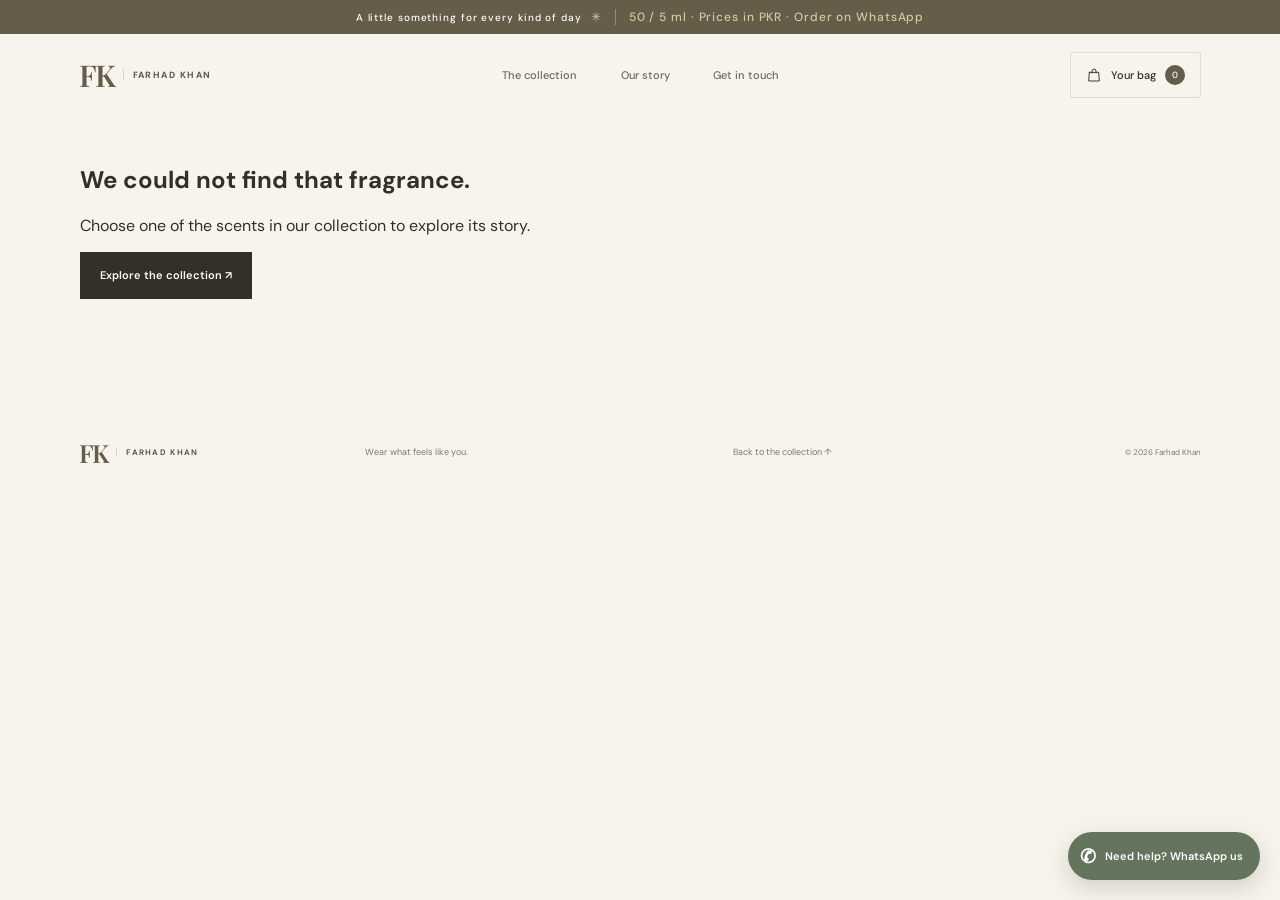
==== commit c1100805: "updated code" ====
--- a/product.html
+++ b/product.html
@@ -13,7 +13,7 @@
     <link rel="stylesheet" href="product.css" />
   </head>
   <body class="product-page">
-    <div class="announcement">A little something for every kind of day <span aria-hidden="true">✳</span><span class="announcement-note">50 / 150 / 250 ml · Prices in PKR · Order on WhatsApp</span></div>
+    <div class="announcement">A little something for every kind of day <span aria-hidden="true">✳</span><span class="announcement-note">50 / 5 ml · Prices in PKR · Order on WhatsApp</span></div>
     <header class="site-header">
       <a class="wordmark" href="index.html" aria-label="Farhad Khan home"><span class="wordmark-monogram">FK</span><span class="wordmark-name">FARHAD KHAN</span></a>
       <nav class="main-nav" aria-label="Main navigation"><a href="index.html#collection">The collection</a><a href="index.html#our-story">Our story</a><a href="index.html#contact">Get in touch</a></nav>
@@ -41,9 +41,9 @@
           <div class="detail-notes" data-detail-notes></div>
           <p class="detail-stock" data-detail-stock>In stock · please confirm availability on WhatsApp</p>
           <label class="detail-size-label" for="detail-size">Choose your size</label>
-          <select id="detail-size" class="detail-size-select" data-detail-size><option value="50">50 ml</option><option value="150">150 ml</option><option value="250">250 ml</option></select>
+          <select id="detail-size" class="detail-size-select" data-detail-size><option value="50">50 ml</option><option value="5">5 ml</option></select>
           <p class="detail-price" data-detail-price></p>
-          <p class="detail-price-note">Price in PKR. 50 ml costs PKR 599, 150 ml costs PKR 1,199, and 250 ml costs PKR 2,999.</p>
+          <p class="detail-price-note">Price in PKR. 50 ml costs PKR 2,999 and 5 ml costs PKR 299.</p>
           <button class="button button-dark detail-add-button" type="button" data-detail-add>Add to bag <span aria-hidden="true">+</span></button>
           <a class="detail-whatsapp" href="https://wa.me/923136000665?text=Hello%20Farhad%20Khan%2C%20I%20have%20a%20question%20about%20a%20perfume." target="_blank" rel="noopener noreferrer">Need help choosing? Chat with us on WhatsApp ↗</a>
         </div>
